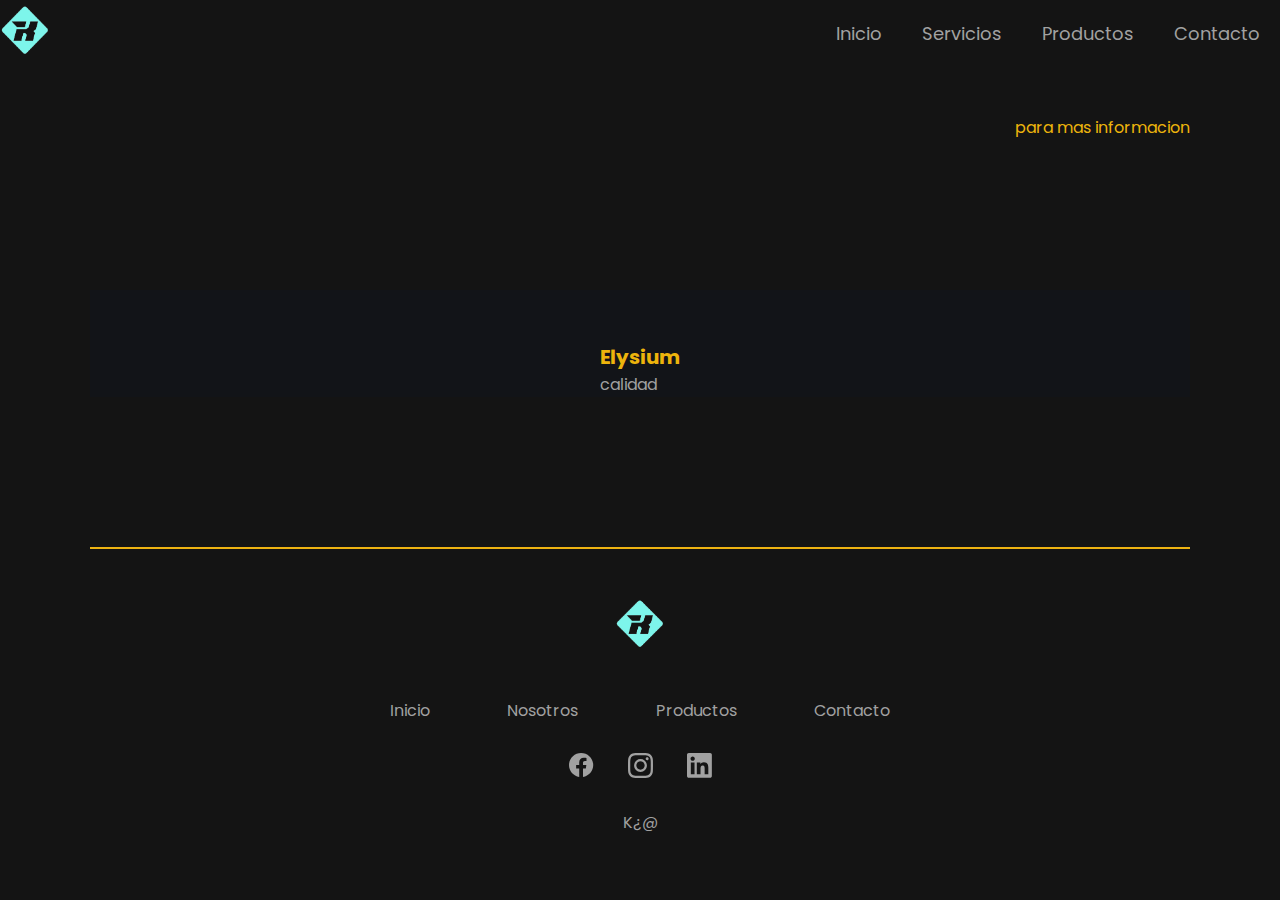
==== index.html @ 89a86ca4 "1 cambio" ====
<!DOCTYPE html>
<html lang="en">
<head>
    <meta charset="UTF-8">
    <meta name="viewport" content="width=device-width, initial-scale=1.0">
    <title>Kaizen</title>
</head>

<link rel="stylesheet" href="https://cdn.jsdelivr.net/npm/swiper/swiper-bundle.min.css" />

<link rel="stylesheet" href="style.css">
</head>

<body>
    <header>
        <div class="menu">
                <a href="#" class="logo"><img src="imagenes/solo_logo.png" alt=""></a>
                <input type="checkbox" id="menu"/>
                <label for="menu">
                    <img src="imagenes/menu.png" class="menu-icono" alts="">
                </label>
                <nav class="navbar">
                <ul>
                    <li><a href="#">Inicio</a></li>
                    <li><a href="#">Servicios</a></li>
                    <li><a href="#">Productos</a></li>
                    <li><a href="#">Contacto</a></li>
                </ul>
                </nav>
        </div>
        <div class="header-content container">

            <div class="swiper myswiper-1">
                <div class="swiper-wrapper">
                    <div class="swiper-slide">
                        <img class="slider" src="" alt="">
                    </div>
                    <div class="swiper-slide">
                        <img class="slider" src="" alt="">
                    </div>
                    <div class="swiper-slide">
                        <img class="slider" src="" alt="">
                    </div>
                </div>
                <div class="swiper-button-next"></div>
                <div class="swiper-button-prev"></div>
                <div class="swiper-pagination"></div>
            </div>
            <a href="" class="enlace">para mas informacion</a>
        </div>
    </header>

    <section class="bee">

        <div class="swiper myswiper-2 container">

            <div class="swiper-wrapper">

                <div class="swiper-slide">
                    <div class="product">
                        <img src="" alt="">
                        <div class="product-txt">
                            <h4>Elysium</h4>
                            <p>calidad</p>
                        </div>
                    </div>
                </div>

            </div>

        </div>

    </section>

    <footer class="footer container">
        <hr>
        <div class="footer-txt">
            <img src="imagenes/solo_logo.png" alt="">
            <div class="links">
                <ul>
                    <li><a href="">Inicio</a></li>
                    <li><a href="">Nosotros</a></li>
                    <li><a href="">Productos</a></li>
                    <li><a href="">Contacto</a></li>
                </ul>
                <div class="socials">
                    <img src="imagenes/s1.svg" alt="">
                    <img src="imagenes/s2.svg" alt="">
                    <img src="imagenes/s3.svg" alt="">
                </div>
                <p>K¿@</p>
            </div>
        </div>
    </footer>



<script src="https://cdn.jsdelivr.net/npm/swiper/swiper-bundle.min.js"></script> <script src="script.js"></script>
    
</body>
</html>
---- style.css ----
@import url("https://fonts.googleapis.com/css2?family=Poppins:wght@400;500;600;700&display=swap");

*{
    margin: 0;
    padding: 0;
    box-sizing: border-box;
    text-decoration: none;
    list-style: none;

}
body{
    background-color: #141414;
    font-family: 'Poppins', sans-serif;

}
.container{
    max-width: 1100px;
    margin: 0 auto;
}

.bee{
    padding: 150px 0px;
}

.swiper-slide{
    font-size: 18px;
    background-color: #121418;
    display: flex;
    justify-content: center;
    align-items: center;
}
.swiper-button-prev::after{
    font-size: 25px;
}
.swiper-button-next::after{
    font-size: 25px;
}
.swiper-button-next{
    color: #edb40c;

}
.swiper-button-prev{
    color: #edb40c;

}
.swiper-pagination-bullet{
    background-color: #747474;
    opacity: 1;
}
.swiper-pagination-bullet-active{
    background-color: #edb312;

}
.menu{
    position: absolute;
    top: 0;
    left: 0;
    right: 0;
    display: flex;
    align-items: center;
    justify-content: space-between;
    z-index: 1000;

}
.menu .logo img{
    width: 50px;

}
.menu .navbar ul li{
    position: relative;
    float: left;

}
.menu .navbar ul li a{
    font-size: 18px;
    padding: 20px;
    color: #a1a1a1;
    display: block;
}
.menu .navbar ul li a:hover{
    color: #ffffff;


}
#menu{
    display: none;
}
.menu-icono{
    width: 25px;
}
.menu label{
    cursor: pointer;
    display: none;
}
.header-content{
    text-align: right;
    margin-top: 100px;
}
.slider{
    width: 1100px;
}
.enlace{
    display: inline-block;
    color: #edb40c;
    margin-top: 15px;
}
.product img{
    height: 250px;
}
.product-txt{
    margin-top: 25px;
}
.product-txt h4{
    color: #edb40c;
    font-size: 20px;
    margin: 0;
}
.product-txt p{
    color: #a1a1a1;
    font-size: 16px;
    margin: 0;

}
.nosotros{
    padding: 80px 0px;
    background-image: linear-gradient(rgba(20,20,20,1), rgba(20,20,20,0.9));
    background-position: center bottom;
    background-repeat: no-repeat;
    background-size: cover;
}
.nosotros-txt h2{
    color: #edb40c;
    font-size: 80px;
    font-weight: 800;
    text-transform: uppercase;
    line-height: 100px;

}
.nosotros-txt p{
    color: #ffffff;
    font-size: 80px;
    font-weight: 800;
    text-transform: uppercase;
    line-height: 100px;
    
}
.info{
    text-align: right;
}
hr{
    border: 1px solid #edb312;

}
.footer-txt{
    padding-top: 50px;
    display: flex;
    flex-direction: column;
    align-items: center;
}
.footer-txt img{
    width: 50px;

}
.links{
    padding: 50px 0px;
    text-align: center;
}
.links ul{
    display: flex;
    justify-content: space-between;
    width: 500px;
}
.links p{
    color: #a1a1a1;
    margin-top: 25px;
}
.links ul li a{
    color: #a1a1a1;
}
.socials{
    margin-top: 30px;
}
.socials img{
    width: 25px;
    margin: 0 15px;
}
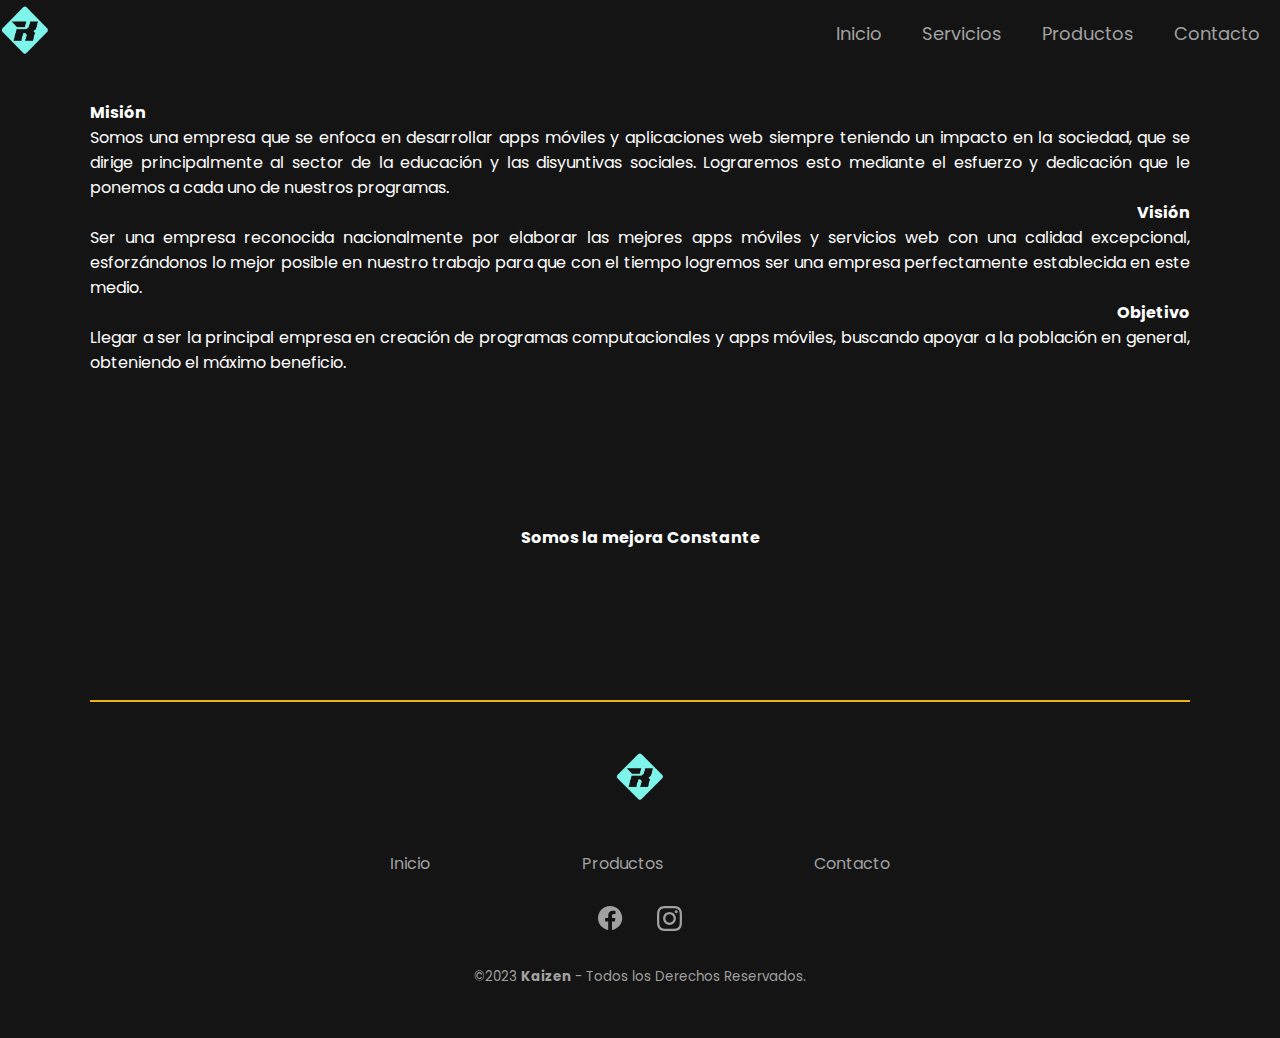
==== commit 0e42a98d: "2 cambio" ====
--- a/index.html
+++ b/index.html
@@ -8,65 +8,67 @@
 
 <link rel="stylesheet" href="https://cdn.jsdelivr.net/npm/swiper/swiper-bundle.min.css" />
 
-<link rel="stylesheet" href="style.css">
+<link rel="stylesheet" href="styleindex.css">
+<link rel="stylesheet" href="styleheaderfooter.css">
 </head>
 
 <body>
     <header>
         <div class="menu">
-                <a href="#" class="logo"><img src="imagenes/solo_logo.png" alt=""></a>
+                <a href="index.html" class="logo"><img src="imagenes/solo_logo.png" alt="kaizen"></a>
                 <input type="checkbox" id="menu"/>
                 <label for="menu">
                     <img src="imagenes/menu.png" class="menu-icono" alts="">
                 </label>
                 <nav class="navbar">
                 <ul>
-                    <li><a href="#">Inicio</a></li>
+                    <li><a href="index.html">Inicio</a></li>
                     <li><a href="#">Servicios</a></li>
-                    <li><a href="#">Productos</a></li>
-                    <li><a href="#">Contacto</a></li>
+                    <li><a href="productos.html">Productos</a></li>
+                    <li><a href="contacto.html">Contacto</a></li>
                 </ul>
                 </nav>
         </div>
+    </header>
         <div class="header-content container">
 
             <div class="swiper myswiper-1">
-                <div class="swiper-wrapper">
-                    <div class="swiper-slide">
-                        <img class="slider" src="" alt="">
+              
+                  
+                    <div class="mision_vision">
+                        <h4 style="text-align: left;">Misión</h4>
+                        <section class="mision">
+                        <p>Somos una empresa que se enfoca en desarrollar apps móviles y aplicaciones web siempre teniendo un impacto en la sociedad, que se dirige principalmente al sector de la educación y las disyuntivas sociales.  Lograremos esto mediante el esfuerzo y dedicación que le ponemos a cada uno de nuestros programas. 
+                        </p>
+                        <img src="">
+                    </section>
+                    <section class="Vision">
+                        <h4>Visión</h4>
+                        <p>Ser una empresa reconocida nacionalmente por elaborar las mejores apps móviles y servicios web con una calidad excepcional, esforzándonos lo mejor posible en nuestro trabajo para que con el tiempo logremos ser una empresa perfectamente establecida en este medio.
+                        </p>
+                    </section>
+                    <section class="Objetivo">
+                        <h4>Objetivo </h4>
+                        <p>
+                            Llegar a ser la principal empresa en creación de programas computacionales y apps móviles, buscando apoyar a la población en general, obteniendo el máximo beneficio.
+                        </p>
+                    </section>
                     </div>
-                    <div class="swiper-slide">
-                        <img class="slider" src="" alt="">
-                    </div>
-                    <div class="swiper-slide">
-                        <img class="slider" src="" alt="">
-                    </div>
-                </div>
-                <div class="swiper-button-next"></div>
-                <div class="swiper-button-prev"></div>
-                <div class="swiper-pagination"></div>
-            </div>
-            <a href="" class="enlace">para mas informacion</a>
+              
         </div>
-    </header>
+        </div>
+   
 
     <section class="bee">
 
         <div class="swiper myswiper-2 container">
 
-            <div class="swiper-wrapper">
+       
 
-                <div class="swiper-slide">
-                    <div class="product">
-                        <img src="" alt="">
-                        <div class="product-txt">
-                            <h4>Elysium</h4>
-                            <p>calidad</p>
-                        </div>
-                    </div>
-                </div>
-
-            </div>
+                  
+                            <h4 style="text-align: center;">Somos la mejora Constante</h4>
+                           
+                       
 
         </div>
 
@@ -79,16 +81,14 @@
             <div class="links">
                 <ul>
                     <li><a href="">Inicio</a></li>
-                    <li><a href="">Nosotros</a></li>
                     <li><a href="">Productos</a></li>
-                    <li><a href="">Contacto</a></li>
+                    <li><a href="contacto.html">Contacto</a></li>
                 </ul>
                 <div class="socials">
-                    <img src="imagenes/s1.svg" alt="">
+                    <a href="https://www.facebook.com/profile.php?id=100092619345456&mibextid=ZbWKwL"><img src="imagenes/s1.svg" alt="" ></a>
                     <img src="imagenes/s2.svg" alt="">
-                    <img src="imagenes/s3.svg" alt="">
                 </div>
-                <p>K¿@</p>
+                <p> <small>&copy;2023 <b>Kaizen</b> - Todos los Derechos Reservados.</small></p>
             </div>
         </div>
     </footer>
--- a/styleindex.css
+++ b/styleindex.css
@@ -0,0 +1,114 @@
+@import url("https://fonts.googleapis.com/css2?family=Poppins:wght@400;500;600;700&display=swap");
+
+*{
+    margin: 0;
+    padding: 0;
+    box-sizing: border-box;
+    text-decoration: none;
+    list-style: none;
+
+}
+body{
+    background-color: #141414;
+    font-family: 'Poppins', sans-serif;
+
+}
+.container{
+    max-width: 1100px;
+    margin: 0 auto;
+    color: #ffffff;
+
+}
+
+.mision_vision p {
+    text-align: justify;
+}
+.mision_vision .mision{
+    display: inline-flex;
+}
+
+.bee{
+    padding: 150px 0px;
+}
+
+.swiper-slide{
+    font-size: 18px;
+    background-color: #121418;
+    display: flex;
+    justify-content: center;
+    align-items: center;
+}
+.swiper-button-prev::after{
+    font-size: 25px;
+}
+.swiper-button-next::after{
+    font-size: 25px;
+}
+.swiper-button-next{
+    color: #edb40c;
+
+}
+.swiper-button-prev{
+    color: #edb40c;
+
+}
+.swiper-pagination-bullet{
+    background-color: #747474;
+    opacity: 1;
+}
+.swiper-pagination-bullet-active{
+    background-color: #edb312;
+
+}
+.slider{
+    width: 1100px;
+}
+.enlace{
+    display: inline-block;
+    color: #edb40c;
+    margin-top: 15px;
+}
+.product img{
+    height: 250px;
+}
+.product-txt{
+    margin-top: 25px;
+}
+.product-txt h4{
+    color: #edb40c;
+    font-size: 20px;
+    margin: 0;
+}
+.product-txt p{
+    color: #a1a1a1;
+    font-size: 16px;
+    margin: 0;
+
+}
+.nosotros{
+    padding: 80px 0px;
+    background-image: linear-gradient(rgba(20,20,20,1), rgba(20,20,20,0.9));
+    background-position: center bottom;
+    background-repeat: no-repeat;
+    background-size: cover;
+}
+.nosotros-txt h2{
+    color: #edb40c;
+    font-size: 80px;
+    font-weight: 800;
+    text-transform: uppercase;
+    line-height: 100px;
+
+}
+.nosotros-txt p{
+    color: #ffffff;
+    font-size: 80px;
+    font-weight: 800;
+    text-transform: uppercase;
+    line-height: 100px;
+    
+}
+.info{
+    text-align: right;
+}
+
--- a/styleheaderfooter.css
+++ b/styleheaderfooter.css
@@ -0,0 +1,86 @@
+@import url("https://fonts.googleapis.com/css2?family=Poppins:wght@400;500;600;700&display=swap");
+
+
+.menu{
+    position: absolute;
+    top: 0;
+    left: 0;
+    right: 0;
+    display: flex;
+    align-items: center;
+    justify-content: space-between;
+    z-index: 1000;
+
+}
+.menu .logo img{
+    width: 50px;
+
+}
+.menu .navbar ul li{
+    position: relative;
+    float: left;
+
+}
+
+.menu .navbar ul li a{
+    font-size: 18px;
+    padding: 20px;
+    color: #a1a1a1;
+    display: block;
+}
+.menu .navbar ul li a:hover{
+    color: #ffffff;
+
+
+}
+#menu{
+    display: none;
+}
+.menu-icono{
+    width: 25px;
+}
+.menu label{
+    cursor: pointer;
+    display: none;
+}
+.header-content{
+    text-align: right;
+    margin-top: 100px;
+}
+hr{
+    border: 1px solid #edb312;
+
+}
+.footer-txt{
+    padding-top: 50px;
+    display: flex;
+    flex-direction: column;
+    align-items: center;
+}
+.footer-txt img{
+    width: 50px;
+
+}
+.links{
+    padding: 50px 0px;
+    text-align: center;
+}
+.links ul{
+    display: flex;
+    justify-content: space-between;
+    width: 500px;
+}
+.links p{
+    color: #a1a1a1;
+    margin-top: 25px;
+}
+.links ul li a{
+    color: #a1a1a1;
+}
+.socials{
+    margin-top: 30px;
+}
+.socials img{
+    width: 25px;
+    margin: 0 15px;
+}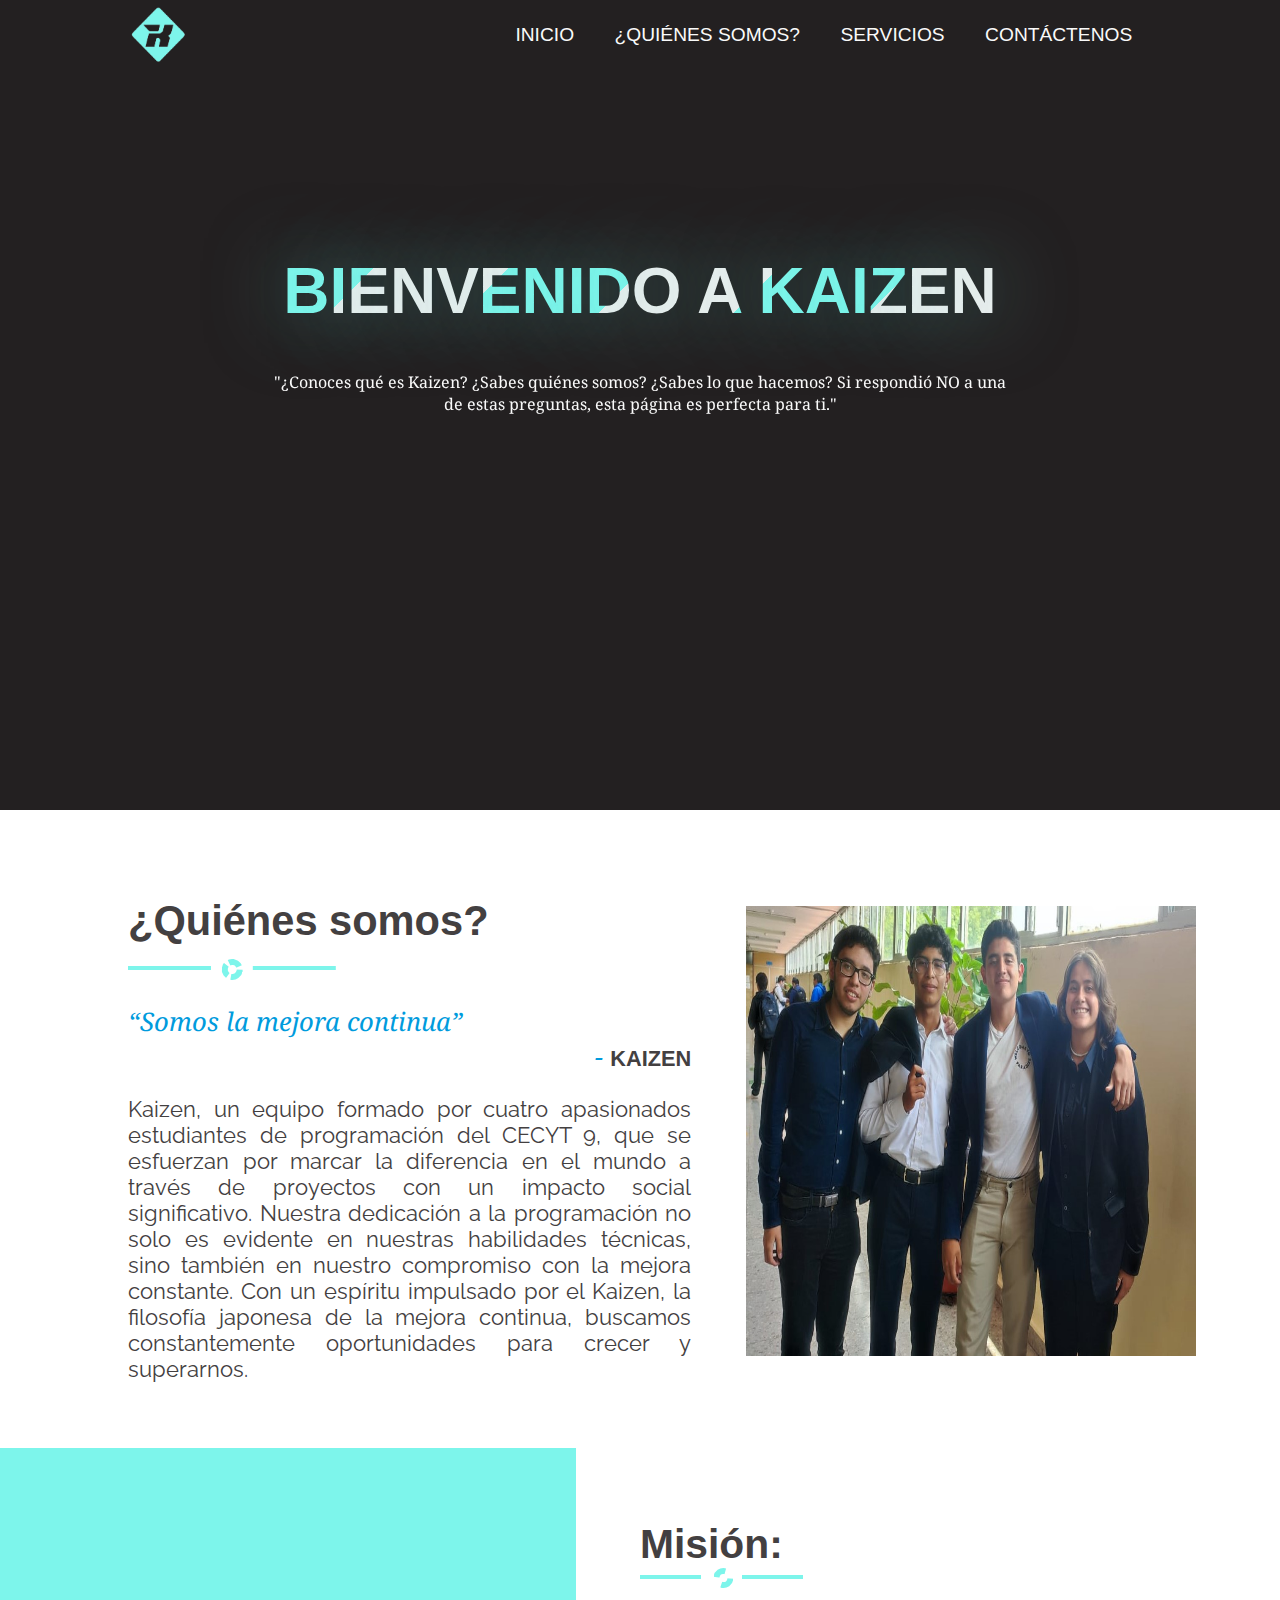
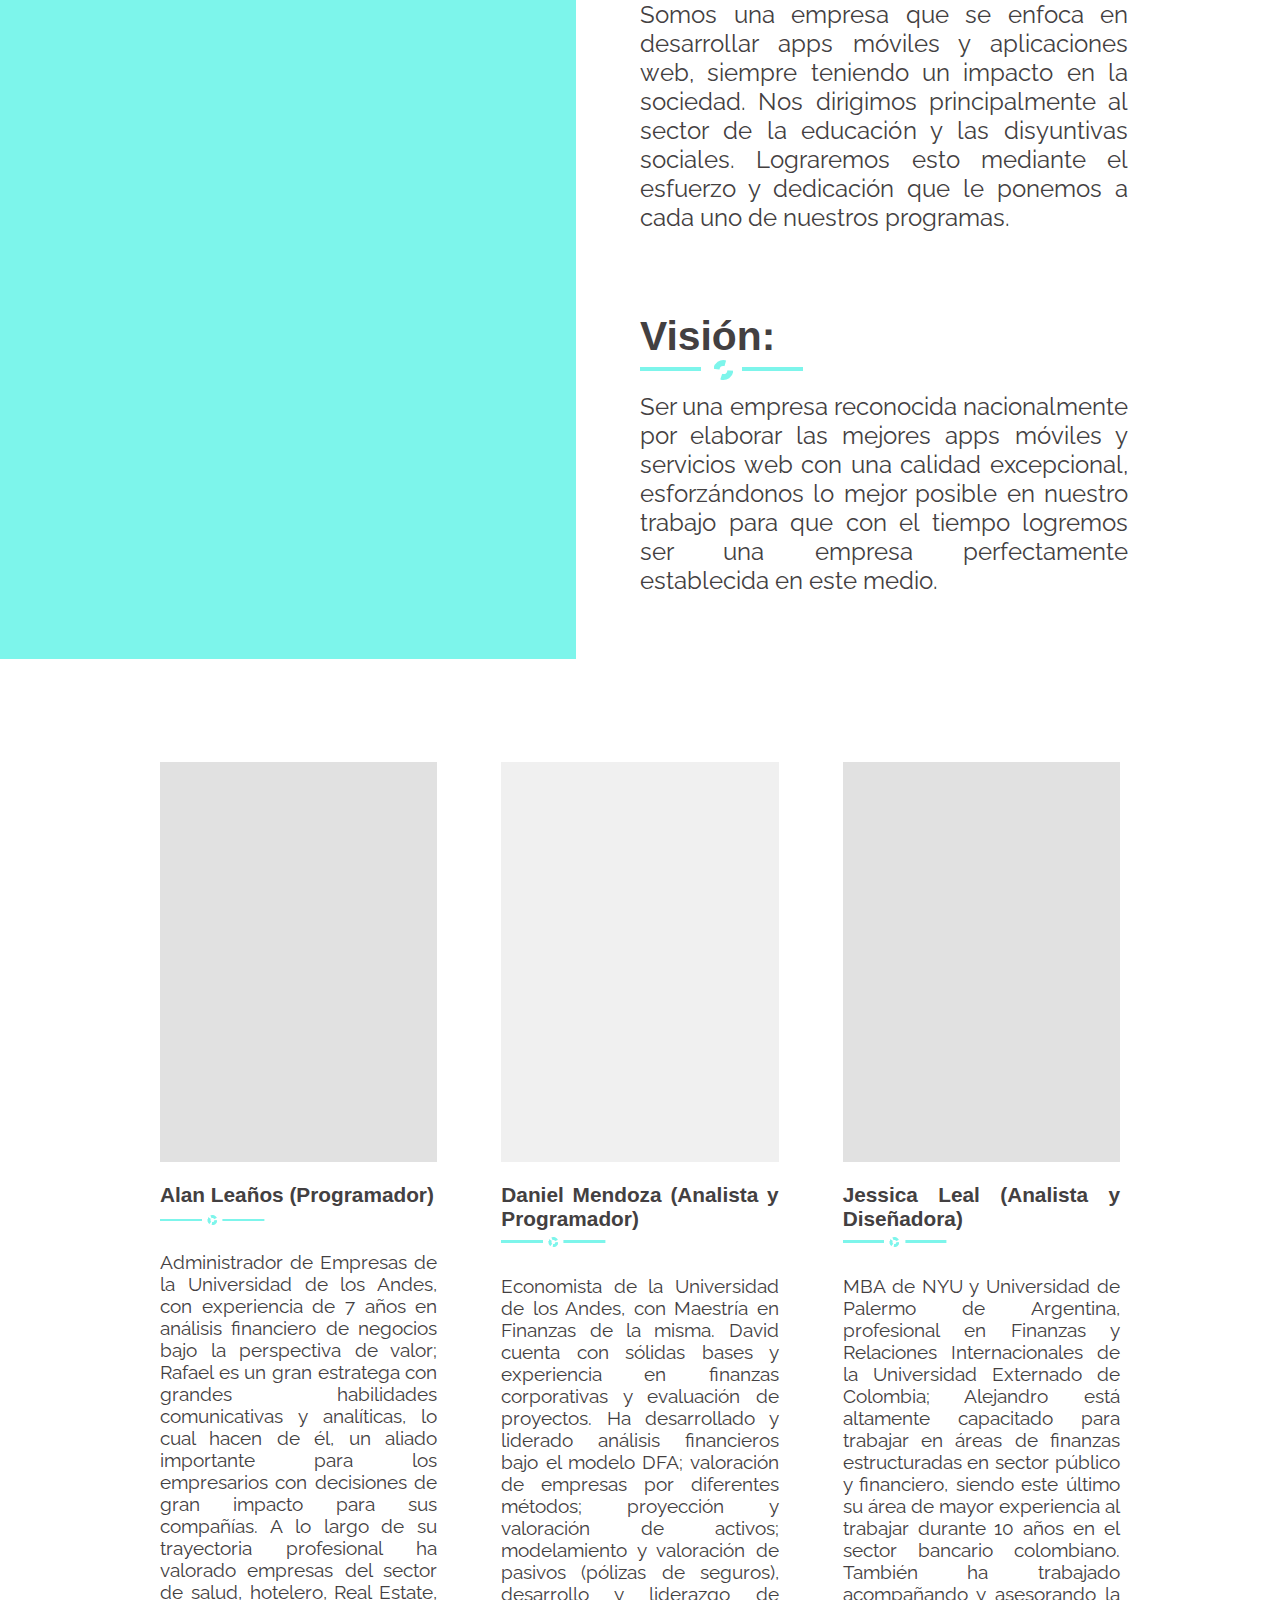
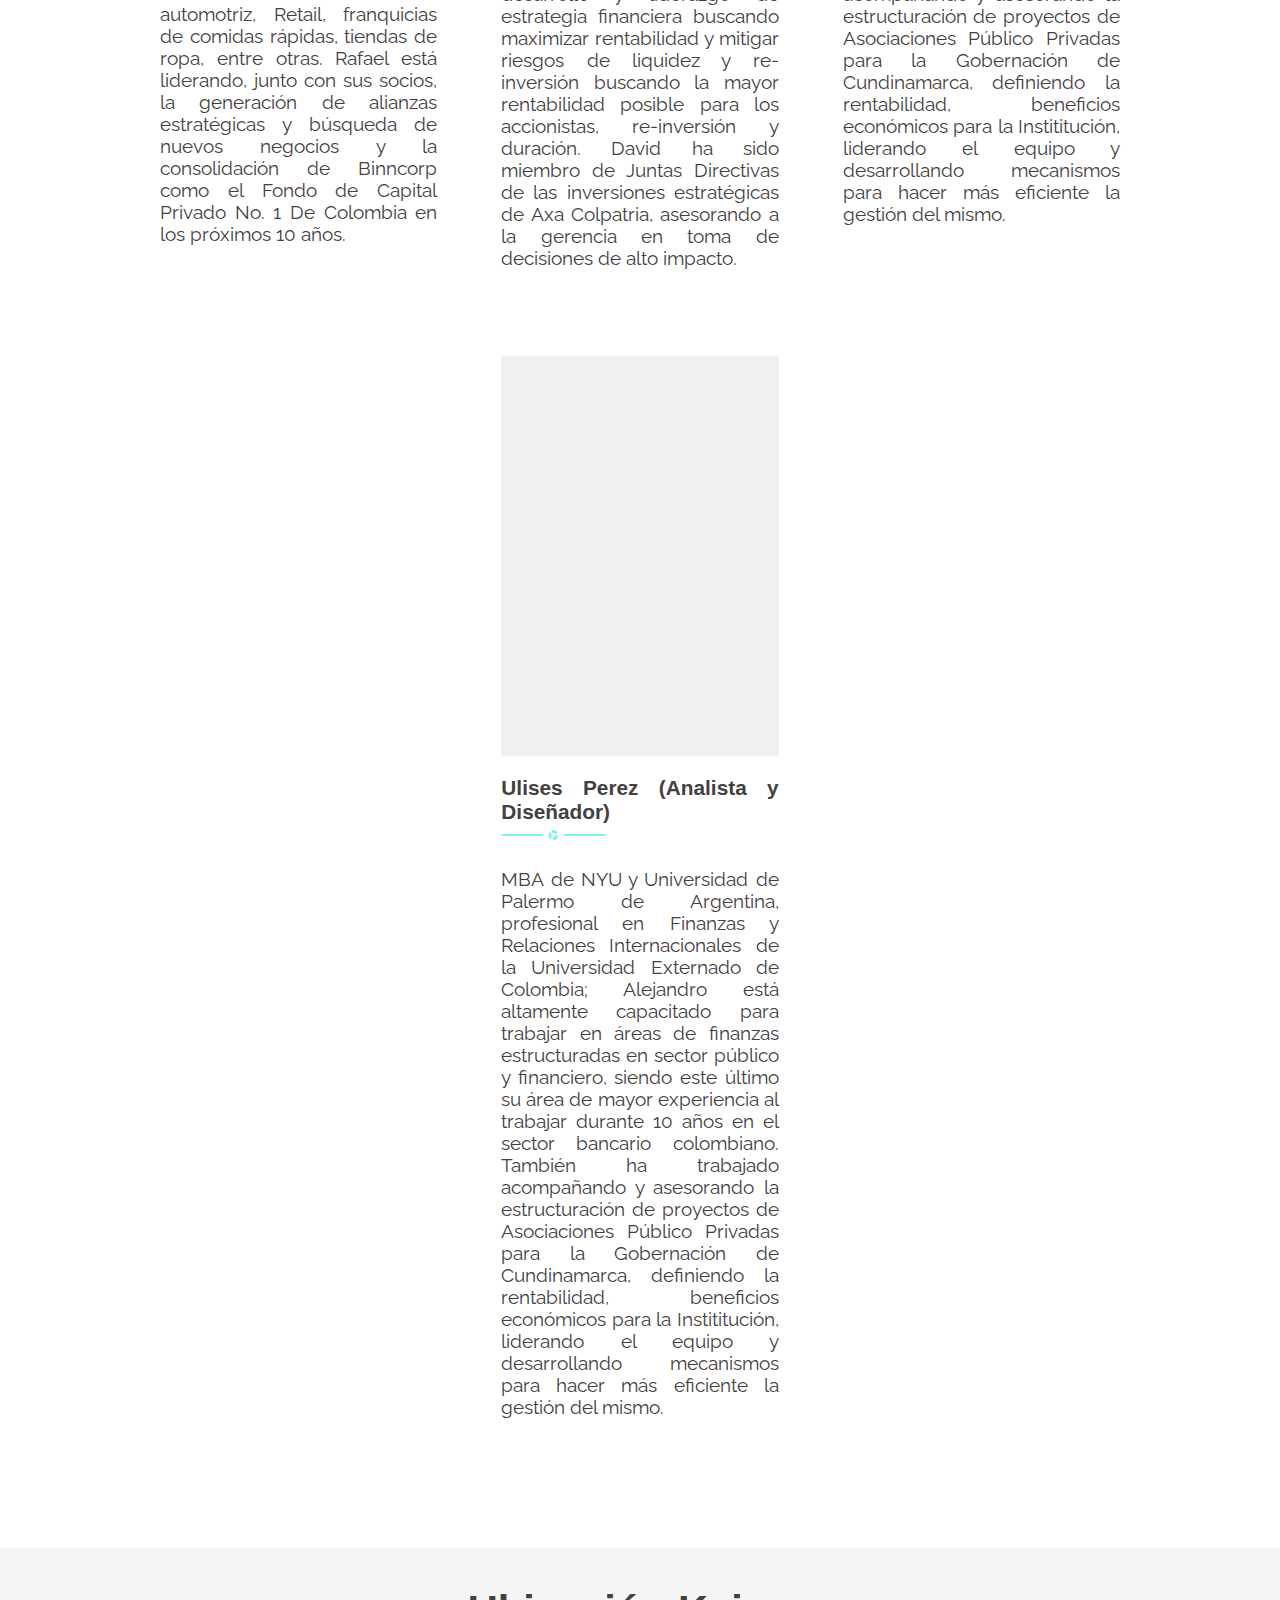
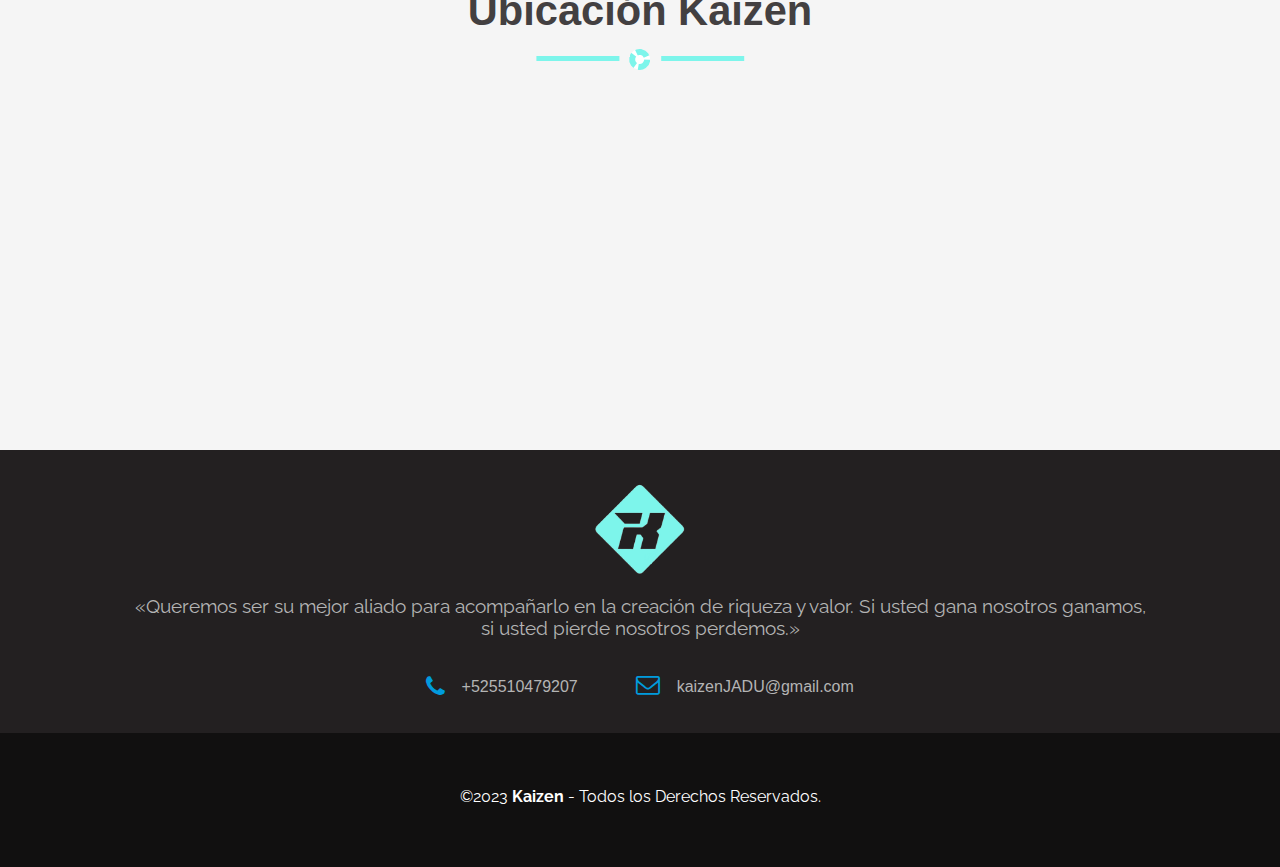
==== commit d3a5fdd6: "3er cambio" ====
--- a/index.html
+++ b/index.html
@@ -1,101 +1,231 @@
 <!DOCTYPE html>
 <html lang="en">
+
 <head>
     <meta charset="UTF-8">
     <meta name="viewport" content="width=device-width, initial-scale=1.0">
     <title>Kaizen</title>
+
+
+    <link rel="stylesheet" href="https://cdn.jsdelivr.net/npm/swiper/swiper-bundle.min.css" />
+    <link href="https://fonts.googleapis.com/css?family=Droid+Serif:400,400i,700,700i" rel="stylesheet">
+    <link href="https://fonts.googleapis.com/css?family=Raleway:300,300i,400,400i,600,600i" rel="stylesheet">
+    <meta name="viewport" content="width=device-width, initial-scale=1">
+    <link href="https://maxcdn.bootstrapcdn.com/font-awesome/4.7.0/css/font-awesome.min.css" rel="stylesheet">
+    <link rel="stylesheet" href="styleheaderfooter.css">
+    <link rel="stylesheet" href="styleindex.css">
 </head>
 
-<link rel="stylesheet" href="https://cdn.jsdelivr.net/npm/swiper/swiper-bundle.min.css" />
-
-<link rel="stylesheet" href="styleindex.css">
-<link rel="stylesheet" href="styleheaderfooter.css">
-</head>
-
 <body>
-    <header>
-        <div class="menu">
-                <a href="index.html" class="logo"><img src="imagenes/solo_logo.png" alt="kaizen"></a>
-                <input type="checkbox" id="menu"/>
-                <label for="menu">
-                    <img src="imagenes/menu.png" class="menu-icono" alts="">
-                </label>
-                <nav class="navbar">
-                <ul>
-                    <li><a href="index.html">Inicio</a></li>
-                    <li><a href="#">Servicios</a></li>
-                    <li><a href="productos.html">Productos</a></li>
-                    <li><a href="contacto.html">Contacto</a></li>
+    <div class="inicio" id="inicio">
+        <header class="encabezado">
+            <nav class="menu navegacion">
+
+                <figure class="logo kaizen">
+                    <img src="imagenes/solo_logo.png" alt="logo kaizen letra blanca">
+                </figure>
+                <section class="grupo enlinea">
+                    <ul class="menu enlace">
+                        <li>
+                            <a href="index.html#inicio" target="_self">
+                                INICIO
+                            </a>
+                        </li>
+                        <li>
+                            <a href="index.html#quienesomos" target="_self">
+                                ¿QUIÉNES SOMOS?
+                            </a>
+                        </li>
+                        <li>
+                            <a href="servicios.html" target="_self">
+                                SERVICIOS
+                            </a>
+                        </li>
+                        <li>
+                            <a href="contacto.html" target="_self">
+                                CONTÁCTENOS
+                            </a>
+                        </li>
+                    </ul>
+                </section>
+            </nav>
+            <section class="banner">
+                <h1 class="titulo">
+                    BIENVENIDO A KAIZEN
+                </h1>
+                <p>
+                    "¿Conoces qué es Kaizen? ¿Sabes quiénes somos? ¿Sabes lo que hacemos? Si respondió NO a una de estas preguntas, esta página es perfecta para ti."
+                </p>
+            </section>
+        </header>
+        <!--===============SECCION QUIENES SOMOS -->
+        <section class="seccion quienes-somos" id="quienesomos">
+
+            <!--* GRUPO QUIENES SOMOS INTRODUCCIÓN -->
+            <article class="grupo introduccion">
+                <div class="grupo enlinea">
+                    <h3 class="titulo">
+                        ¿Quiénes somos?
+                        <i class="decoracion"></i>
+                    </h3>
+                    <blockquote>
+                        “Somos la mejora continua”
+                        <footer>- <cite>KAIZEN</cite></footer>
+                    </blockquote>
+                    <p>Kaizen, un equipo formado por cuatro apasionados estudiantes de programación del CECYT 9, que se
+                        esfuerzan por marcar la diferencia en el mundo a través de proyectos con un impacto social
+                        significativo. Nuestra dedicación a la programación no solo es evidente en nuestras habilidades
+                        técnicas, sino también en nuestro compromiso con la mejora constante. Con un espíritu impulsado
+                        por el Kaizen, la filosofía japonesa de la mejora continua, buscamos constantemente
+                        oportunidades para crecer y superarnos.</p>
+                </div>
+                <div class="grupo enlinea imagen">
+                    <img src="imagenes/equipo_kaizen.jpeg" alt="" class="logo kaizen">
+                </div>
+            </article><!--FIN GRUPO QUIENES SOMOS INTRODUCCION-->
+
+            <!--* GRUPO QUIENES SOMOS MISION Y VISION -->
+            <article class="grupo mision-vision ">
+                <div class="sub grupo enlinea imagen">
+                    <figure class="ilustracion"></figure>
+                </div>
+                <div class="sub grupo mision">
+                    <h3 class="titulo">
+                        Misión:
+                        <i class="decoracion"></i>
+                    </h3>
+                    <p>Somos una empresa que se enfoca en desarrollar apps móviles y aplicaciones web, siempre teniendo
+                        un impacto en la sociedad. Nos dirigimos principalmente al sector de la educación y las
+                        disyuntivas sociales. Lograremos esto mediante el esfuerzo y dedicación que le ponemos a cada
+                        uno de nuestros programas.
+                    </p>
+                </div>
+                <div class="sub grupo vision">
+                    <h3 class="titulo">
+                        Visión:
+                        <i class="decoracion"></i>
+                    </h3>
+                    <p>Ser una empresa reconocida nacionalmente por elaborar las mejores apps móviles y servicios web
+                        con una calidad excepcional, esforzándonos lo mejor posible en nuestro trabajo para que con el
+                        tiempo logremos ser una empresa perfectamente establecida en este medio.
+                    </p>
+                </div>
+            </article><!--FIN GRUPO QUIENES SOMOS MISION Y VISIÓN-->
+
+            <!--* GRUPO QUIENES SOMOS FUNDADORES -->
+            <article class="grupo fundadores ">
+                <div class="grupo">
+                    <figure class="fotografia"></figure>
+                    <h3 class="titulo">
+                        Alan Leaños (Programador)
+                        <i class="decoracion"></i>
+                    </h3>
+                    <p>Administrador de Empresas de la Universidad de los Andes, con experiencia de 7 años en
+                        análisis financiero de negocios bajo la perspectiva de valor; Rafael es un gran estratega
+                        con grandes habilidades comunicativas y analíticas, lo cual hacen de él, un aliado
+                        importante para los empresarios con decisiones de gran impacto para sus compañías. A lo
+                        largo de su trayectoria profesional ha valorado empresas del sector de salud, hotelero, Real
+                        Estate, automotriz, Retail, franquicias de comidas rápidas, tiendas de ropa, entre otras.
+                        Rafael está liderando, junto con sus socios, la generación de alianzas estratégicas y
+                        búsqueda de nuevos negocios y la consolidación de Binncorp como el Fondo de Capital Privado
+                        No. 1 De Colombia en los próximos 10 años. </p>
+                </div>
+                <div class="grupo">
+                    <figure class="fotografia"></figure>
+                    <h3 class="titulo">
+                        Daniel Mendoza (Analista y Programador)
+                        <i class="decoracion"></i>
+                    </h3>
+                    <p>Economista de la Universidad de los Andes, con Maestría en Finanzas de la misma. David cuenta
+                        con sólidas bases y experiencia en finanzas corporativas y evaluación de proyectos. Ha
+                        desarrollado y liderado análisis financieros bajo el modelo DFA; valoración de empresas por
+                        diferentes métodos; proyección y valoración de activos; modelamiento y valoración de pasivos
+                        (pólizas de seguros), desarrollo y liderazgo de estrategia financiera buscando maximizar
+                        rentabilidad y mitigar riesgos de liquidez y re-inversión buscando la mayor rentabilidad
+                        posible para los accionistas, re-inversión y duración. David ha sido miembro de Juntas
+                        Directivas de las inversiones estratégicas de Axa Colpatria, asesorando a la gerencia en
+                        toma de decisiones de alto impacto. </p>
+                </div>
+                <div class="grupo">
+                    <figure class="fotografia"></figure>
+                    <h3 class="titulo">
+                        Jessica Leal (Analista y Diseñadora)
+                        <i class="decoracion"></i>
+                    </h3>
+                    <p>MBA de NYU y Universidad de Palermo de Argentina, profesional en Finanzas y Relaciones
+                        Internacionales de la Universidad Externado de Colombia; Alejandro está altamente capacitado
+                        para trabajar en áreas de finanzas estructuradas en sector público y financiero, siendo este
+                        último su área de mayor experiencia al trabajar durante 10 años en el sector bancario
+                        colombiano. También ha trabajado acompañando y asesorando la estructuración de proyectos de
+                        Asociaciones Público Privadas para la Gobernación de Cundinamarca, definiendo la
+                        rentabilidad, beneficios económicos para la Instititución, liderando el equipo y
+                        desarrollando mecanismos para hacer más eficiente la gestión del mismo. </p>
+                </div>
+                <div class="grupo">
+                    <figure class="fotografia"></figure>
+                    <h3 class="titulo">
+                        Ulises Perez (Analista y Diseñador)
+                        <i class="decoracion"></i>
+                    </h3>
+                    <p>MBA de NYU y Universidad de Palermo de Argentina, profesional en Finanzas y Relaciones
+                        Internacionales de la Universidad Externado de Colombia; Alejandro está altamente capacitado
+                        para trabajar en áreas de finanzas estructuradas en sector público y financiero, siendo este
+                        último su área de mayor experiencia al trabajar durante 10 años en el sector bancario
+                        colombiano. También ha trabajado acompañando y asesorando la estructuración de proyectos de
+                        Asociaciones Público Privadas para la Gobernación de Cundinamarca, definiendo la
+                        rentabilidad, beneficios económicos para la Instititución, liderando el equipo y
+                        desarrollando mecanismos para hacer más eficiente la gestión del mismo. </p>
+                </div>
+            </article><!--FIN GRUPO QUIENES SOMOS FUNDADORES-->
+
+        </section><!--FIN SECCION QUIENES SOMOS-->
+
+        <!--===============SECCION LOCALIZACION -->
+        <section class="seccion localizacion">
+
+            <!--* GRUPO LOCALIZACION INTRODUCCIÓN -->
+            <article class="grupo introduccion">
+                <h3 class="titulo centrado">
+                    Ubicación Kaizen
+                    <i class="decoracion"></i>
+                </h3>
+            </article><!--FIN GRUPO LOCALIZACION INTRODUCCION-->
+
+            <!--* GRUPO LOCALIZACION -->
+            <article class="grupo mapa">
+                <iframe
+                    src="https://www.google.com/maps/embed?pb=!1m18!1m12!1m3!1d0.007893348134595984!2d-99.17523342671836!3d19.454060460451533!2m3!1f0!2f0!3f0!3m2!1i1024!2i768!4f13.1!3m3!1m2!1s0x0%3A0x0!2sCECYT%209!5e0!3m2!1sen!2smx!4v1501726202878"
+                    frameborder="0" style="border:0" allowfullscreen></iframe>
+
+            </article><!--FIN GRUPO LOCALIZACION-->
+
+        </section><!--FIN SECCION LOCALIZACION-->
+
+
+        <footer class="pie-de-pagina">
+            <section class="grupo">
+                <div class="subgrupo">
+                    <img class="logo binncorp" src="imagenes/solo_logo.png" alt="logo kaizen">
+                </div>
+                <p>«Queremos ser su mejor aliado para acompañarlo en la creación de riqueza y valor. Si usted gana
+                    nosotros ganamos, si usted pierde nosotros perdemos.»</p>
+                <ul class="menu">
+                    <li>
+                        <i class="fa fa-phone" aria-hidden="true"></i>
+                        +525510479207
+                    </li>
+                    <li>
+                        <i class="fa fa-envelope-o" aria-hidden="true"></i>
+                        kaizenJADU@gmail.com
+                    </li>
                 </ul>
-                </nav>
-        </div>
-    </header>
-        <div class="header-content container">
-
-            <div class="swiper myswiper-1">
-              
-                  
-                    <div class="mision_vision">
-                        <h4 style="text-align: left;">Misión</h4>
-                        <section class="mision">
-                        <p>Somos una empresa que se enfoca en desarrollar apps móviles y aplicaciones web siempre teniendo un impacto en la sociedad, que se dirige principalmente al sector de la educación y las disyuntivas sociales.  Lograremos esto mediante el esfuerzo y dedicación que le ponemos a cada uno de nuestros programas. 
-                        </p>
-                        <img src="">
-                    </section>
-                    <section class="Vision">
-                        <h4>Visión</h4>
-                        <p>Ser una empresa reconocida nacionalmente por elaborar las mejores apps móviles y servicios web con una calidad excepcional, esforzándonos lo mejor posible en nuestro trabajo para que con el tiempo logremos ser una empresa perfectamente establecida en este medio.
-                        </p>
-                    </section>
-                    <section class="Objetivo">
-                        <h4>Objetivo </h4>
-                        <p>
-                            Llegar a ser la principal empresa en creación de programas computacionales y apps móviles, buscando apoyar a la población en general, obteniendo el máximo beneficio.
-                        </p>
-                    </section>
-                    </div>
-              
-        </div>
-        </div>
-   
-
-    <section class="bee">
-
-        <div class="swiper myswiper-2 container">
-
-       
-
-                  
-                            <h4 style="text-align: center;">Somos la mejora Constante</h4>
-                           
-                       
-
-        </div>
-
-    </section>
-
-    <footer class="footer container">
-        <hr>
-        <div class="footer-txt">
-            <img src="imagenes/solo_logo.png" alt="">
-            <div class="links">
-                <ul>
-                    <li><a href="">Inicio</a></li>
-                    <li><a href="">Productos</a></li>
-                    <li><a href="contacto.html">Contacto</a></li>
-                </ul>
-                <div class="socials">
-                    <a href="https://www.facebook.com/profile.php?id=100092619345456&mibextid=ZbWKwL"><img src="imagenes/s1.svg" alt="" ></a>
-                    <img src="imagenes/s2.svg" alt="">
-                </div>
-                <p> <small>&copy;2023 <b>Kaizen</b> - Todos los Derechos Reservados.</small></p>
-            </div>
-        </div>
-    </footer>
-
-
-
-<script src="https://cdn.jsdelivr.net/npm/swiper/swiper-bundle.min.js"></script> <script src="script.js"></script>
-    
+            </section>
+            <section class="grupo copy">
+                <p style="color: white;"> <small>&copy;2023 <b>Kaizen</b> - Todos los Derechos Reservados.</small></p>
+            </section>
+        </footer>
+
+    </div>
 </body>
+
 </html>--- a/styleheaderfooter.css
+++ b/styleheaderfooter.css
@@ -1,86 +1,309 @@
-@import url("https://fonts.googleapis.com/css2?family=Poppins:wght@400;500;600;700&display=swap");
-
-
-.menu{
+.encabezado,
+.menu a,
+.pie-de-pagina {
+    color: rgb(250, 250, 250)
+}
+
+a {
+    color: rgb(35, 32, 33)
+}
+
+.pie-de-pagina {
+
+    color: rgb(180, 180, 180)
+}
+
+.menu a:hover,
+.menu a:focus {
+    color: rgb(125, 245, 235);
+}
+
+a,
+.pie-de-pagina .fa,
+.seccion.planeacion p i {
+    color: rgb(0, 155, 221)
+}
+
+
+/*---------------------FONDOS*/
+.encabezado,
+.pie-de-pagina,
+.seccion.planeacion {
+    background-color: rgb(35, 32, 33);
+}
+
+.menu.navegacion,
+.encabezado::before {
+    background-color: rgba(35, 32, 33, .5);
+}
+
+.seccion.planeacion::before {
+    background-color: rgba(35, 32, 33, .9);
+}
+
+.pie-de-pagina .copy {
+    background-color: rgba(0, 0, 0, .5);
+}
+
+.especialidad,
+.seccion.localizacion {
+    background-color: rgb(245, 245, 245)
+}
+
+
+
+body,
+a,
+cite {
+    font-family: 'montserrat', verdana, sans-serif;
+}
+
+p {
+    font-family: 'raleway', arial, sans-serif;
+}
+
+.banner p,
+blockquote {
+    font-family: 'Droid Serif', georgia, serif;
+}
+
+
+/*FONDO NEGRO CUBRECTOR*/
+.encabezado::before {
+
+    content: '';
     position: absolute;
+    z-index: 1;
+    width: 100%;
+    height: 100%;
+    left: 0;
     top: 0;
-    left: 0;
-    right: 0;
-    display: flex;
-    align-items: center;
-    justify-content: space-between;
-    z-index: 1000;
-
-}
-.menu .logo img{
-    width: 50px;
-
-}
-.menu .navbar ul li{
+}
+
+/*FONDO IMAGEN CENTRADA*/
+.encabezado *,
+.seccion.planeacion * {
     position: relative;
-    float: left;
-
-}
-
-.menu .navbar ul li a{
-    font-size: 18px;
-    padding: 20px;
-    color: #a1a1a1;
+    z-index: 2;
+}
+
+body {
+    text-align: center;
+}
+
+p {
+    padding: 0.5em 1em;
+}
+
+a {
+    font-weight: 600;
+    display: inline-block;
+}
+
+
+blockquote {
+    text-align: right;
+}
+
+blockquote footer {
     display: block;
-}
-.menu .navbar ul li a:hover{
-    color: #ffffff;
-
-
-}
-#menu{
-    display: none;
-}
-.menu-icono{
-    width: 25px;
-}
-.menu label{
-    cursor: pointer;
-    display: none;
-}
-.header-content{
+    width: 100%;
+}
+
+cite {
+    font-style: normal;
+}
+
+img {
+    display: block;
+    width: 60%;
+    height: auto;
+}
+
+
+
+.fa {
+    font-size: 1.5em;
+    display: inline-block;
+    vertical-align: bottom;
+    padding-right: .5em;
+}
+
+.fa-phone {
+    transform: translateY(0.1em);
+}
+
+
+.grupo.enlinea {
+    display: inline-block;
+    vertical-align: middle;
+    width: 100%;
+    width: calc(100% - 6.5rem);
+}
+
+.grupo .titulo {
+    position: relative;
+}
+/*=ENCABEZADO=*/
+
+.encabezado {
+    text-align: center;
+    position: relative;
+}
+
+.logo {
+    display: inline-block;
+    width: 6rem;
+    vertical-align: middle;
+}
+
+.menu {
+    display: inline-block;
+    vertical-align: middle;
+}
+
+.menu li {
+    display: inline-block;
+}
+
+.menu a {
+    text-decoration: none;
+    display: inline-block;
+    font-weight: normal;
+    font-size: 1.2em;
+}
+
+.menu.navegacion {
+    width: 100%;
+    padding-top: .4em;
+
+}
+
+.menu .menu {
+    width: 100%;
+}
+
+.menu.enlace a {
+    padding: 0 2vmin;
+}
+
+.banner {
+    padding: 5em 8em;
+    padding: 15vmin 10%;
+    text-align: left;
+}
+
+.banner p {
+    display: inline-block;
+    vertical-align: middle;
+    width: 80%;
+    max-width: 50em;
+    padding: 3em 1em;
+    padding: 3vmin;
+}
+
+
+.encabezado .grupo {
     text-align: right;
-    margin-top: 100px;
-}
-hr{
-    border: 1px solid #edb312;
-
-}
-.footer-txt{
-    padding-top: 50px;
-    display: flex;
-    flex-direction: column;
-    align-items: center;
-}
-.footer-txt img{
-    width: 50px;
-
-}
-.links{
-    padding: 50px 0px;
-    text-align: center;
-}
-.links ul{
-    display: flex;
-    justify-content: space-between;
-    width: 500px;
-}
-.links p{
-    color: #a1a1a1;
-    margin-top: 25px;
-}
-.links ul li a{
-    color: #a1a1a1;
-}
-.socials{
-    margin-top: 30px;
-}
-.socials img{
-    width: 25px;
-    margin: 0 15px;
+}
+
+.inicio .banner {
+    text-align: center;
+    padding: 5em 10%;
+    padding: 20vmin 10%;
+}
+
+.inicio .encabezado {
+    height: 100%;
+}
+
+
+.pie-de-pagina .grupo {
+    text-align: center;
+    padding: 2em 5%;
+
+}
+
+.pie-de-pagina blockquote {
+    display: inline-block;
+    padding-left: 1em;
+    vertical-align: middle;
+    width: 70%;
+    width: calc(100% - 6.5em);
+    font-size: 1.2em;
+    font-style: italic;
+}
+
+.pie-de-pagina p {
+    padding: 1em 0 1.5em;
+    font-size: 1.2em;
+    padding-left: 0;
+    text-align: center;
+}
+
+.pie-de-pagina .menu {
+    display: inline-block;
+    width: 90%;
+}
+
+.pie-de-pagina .menu li {
+    padding: .5vmin 3vmin;
+    max-width: 30em;
+}
+
+.pie-de-pagina .copy {
+    padding: 1em;
+}
+
+@media (max-width: 960px) {
+    .menu {
+        font-size: 0.9em;
+    }
+
+    .logo {
+        width: 4rem;
+    }
+
+    .indicador {
+        width: 50%;
+        font-size: 0.8rem;
+    }
+
+    .inicio .banner {
+        padding: 10vmin 1em;
+    }
+
+    .banner .titulo {
+        font-size: 2.5em;
+        font-size: 9vmin;
+    }
+}
+
+@media (max-width: 700px) {
+    .indicador {
+        width: 100%;
+        font-size: 0.8rem;
+    }
+}
+
+@media (min-width: 1200px) {
+
+    .pie-de-pagina .grupo,
+    .encabezado .navegacion {
+        padding-left: 10%;
+        padding-right: 10%;
+    }
+
+    .banner {
+        padding: 18vmin 10%;
+    }
+
+    .seccion {
+        padding: 5vmin 5% 12vmin;
+    }
+
+    .seccion.planeacion {
+        padding: 12vmin 5%;
+        min-height: 95vh;
+    }
 }--- a/styleindex.css
+++ b/styleindex.css
@@ -1,114 +1,404 @@
-@import url("https://fonts.googleapis.com/css2?family=Poppins:wght@400;500;600;700&display=swap");
-
-*{
+*,
+*::before,
+*:after {
+    padding: 0;
     margin: 0;
+    box-sizing: border-box;
+}
+
+/*=============================
+COLORES
+=============================*/
+/*---------------------LETRAS*/
+.cta,
+s{    color: rgb(250, 250, 250)
+}
+
+a {
+    color: rgb(35, 32, 33)
+}
+
+
+body,
+.quienes-somos blockquote cite {
+    color: rgb(67, 64, 65)
+}
+
+
+
+.seccion.planeacion p {
+    color: rgb(180, 180, 180)
+}
+
+
+
+.pie-de-pagina blockquote{
+    color: rgb(125, 245, 235);
+}
+
+a,
+.pie-de-pagina .fa,
+.seccion.planeacion p i,
+.quienes-somos blockquote {
+    color: rgb(0, 155, 221)
+}
+
+
+/*---------------------FONDOS*/
+
+.fondo-verde-principal,
+.titulo::after {
+    background-color: rgb(125, 245, 235);
+}
+
+
+.mision-vision .ilustracion {
+    background-color: rgb(125, 245, 235);
+}
+
+.banner .titulo {
+    font: 700 4em/1 "Oswald", sans-serif;
+    letter-spacing: 0;
+    padding: .25em 0 .325em;
+    display: block;
+    margin: 0 auto;
+    text-shadow: 0 0 80px rgba(125, 245, 235, .5);
+
+
+    background: url(imagenes/animated\ bar.png) repeat-y;
+    -webkit-background-clip: text;
+    background-clip: text;
+
+
+    -webkit-text-fill-color: transparent;
+    -webkit-animation: aitf 80s linear infinite;
+
+
+    -webkit-transform: translate3d(0, 0, 0);
+    -webkit-backface-visibility: hidden;
+
+}
+
+@-webkit-keyframes aitf {
+    0% {
+        background-position: 0% 50%;
+    }
+
+    100% {
+        background-position: 100% 50%;
+    }
+}
+
+/*=============================
+CONTENIDO
+=============================*/
+
+.seccion .grupo.introduccion {
+    text-align: justify;
+}
+
+.seccion {
+    padding: 3em 5% 5em;
+    padding: 3vmin 5% 5vmin;
+    display: inline-block;
+    max-width: 1600px;
+    width: 100%;
+}
+
+.introduccion .titulo {
+    font-weight: 600;
+    font-size: 2.6em;
+    line-height: 1em;
+    padding: 1em 0;
+    position: relative;
+    margin-bottom: 0.5em;
+}
+
+.titulo .decoracion {
+    position: absolute;
+    display: block;
+    width: 2em;
+    height: .1em;
+    background: rgb(125, 245, 235);
+    /* transform: rotateZ(-45deg); */
+    left: 0;
+    bottom: 10%;
+    box-shadow: 3em 0 rgb(125, 245, 235);
+}
+
+.titulo .decoracion::before {
+    content: '';
+    display: block;
+    position: absolute;
+    width: .5em;
+    background: white;
+    height: 0.5em;
+    border: dashed .16em rgb(125, 245, 235);
+    border-radius: 50%;
+    transform: rotateZ(100deg);
+    left: 2.25em;
+    top: -.18em;
+}
+
+.introduccion p {
+    padding: 1em 0;
+    font-size: 1.4em;
+}
+
+.servicios .grupo.contenido {
+    font-size: 0;
+    letter-spacing: 0;
+}
+
+.servicios .grupo.contenido .servicio {
+    font-size: 1rem;
+    letter-spacing: normal;
+    width: 30%;
+    width: calc(100% / 3);
+    display: inline-block;
+    vertical-align: top;
+    text-align: left;
+}
+
+.titulo.centrado {
+    text-align: center;
+}
+
+.titulo.centrado .decoracion {
+    left: calc(50% - 1.5em);
+    transform: translateX(-50%);
+}
+
+.seccion.localizacion {
+    max-width: 100%;
     padding: 0;
-    box-sizing: border-box;
-    text-decoration: none;
-    list-style: none;
-
-}
-body{
-    background-color: #141414;
-    font-family: 'Poppins', sans-serif;
-
-}
-.container{
-    max-width: 1100px;
-    margin: 0 auto;
-    color: #ffffff;
-
-}
-
-.mision_vision p {
+    position: relative;
+}
+
+.grupo.mapa {
+    padding: 0;
+}
+
+
+.inicio .encabezado {
+    height: 90vh;
+}
+
+
+.grupo.mapa iframe {
+    min-width: 30em;
+    height: 40vh;
+    width: 100%;
+    margin-bottom: -0.5em;
+}
+
+.quienes-somos blockquote {
+    text-align: left;
+    font-size: 1.6em;
+    font-style: italic;
+}
+
+.quienes-somos blockquote footer {
+    text-align: right;
+    display: inline-block;
+    width: 100%;
+}
+
+.quienes-somos blockquote cite {
+    font-weight: 600;
+    font-size: 0.85em;
+}
+
+.quienes-somos .introduccion .grupo {
+    width: 55%;
+}
+
+.quienes-somos .introduccion .grupo.imagen {
+    width: 44%;
+    height: 50vmin;
+    margin: 5vmin 0;
+}
+
+.quienes-somos .logo.kaizen {
+    width: 100%;
+    height: 100%;
+    background-position: center center;
+    background-repeat: no-repeat;
+    margin-left: 50px;
+}
+
+.seccion.quienes-somos {
+    max-width: 100%;
+    padding: 3em 0;
+}
+
+.quienes-somos>.grupo {
+    padding: 0 10%;
+}
+
+.grupo.mision-vision {
+    font-size: 1.5em;
+    padding: 8vh 10% 8vh 50%;
+    position: relative;
+}
+
+.grupo.mision-vision .titulo {
+    font-size: 1.7em;
+    font-weight: 600;
+    padding: .5em 0;
+}
+
+.grupo.mision-vision p {
+    padding-left: 0;
+}
+
+.mision-vision .sub.grupo {
     text-align: justify;
-}
-.mision_vision .mision{
-    display: inline-flex;
-}
-
-.bee{
-    padding: 150px 0px;
-}
-
-.swiper-slide{
-    font-size: 18px;
-    background-color: #121418;
-    display: flex;
-    justify-content: center;
-    align-items: center;
-}
-.swiper-button-prev::after{
-    font-size: 25px;
-}
-.swiper-button-next::after{
-    font-size: 25px;
-}
-.swiper-button-next{
-    color: #edb40c;
-
-}
-.swiper-button-prev{
-    color: #edb40c;
-
-}
-.swiper-pagination-bullet{
-    background-color: #747474;
-    opacity: 1;
-}
-.swiper-pagination-bullet-active{
-    background-color: #edb312;
-
-}
-.slider{
-    width: 1100px;
-}
-.enlace{
+    padding: 1em 0;
+}
+
+.mision-vision .imagen,
+.mision-vision .ilustracion {
+    position: absolute;
+    left: 0;
+    top: 2.5%;
+    height: 95%;
+}
+
+.mision-vision .imagen {
+    width: 45%;
+}
+
+.mision-vision .ilustracion {
+    width: 100%;
+}
+
+.mision-vision .titulo .decoracion {
+    width: 1.5em;
+    box-shadow: 2.5em 0 rgb(125, 245, 235);
+}
+
+.mision-vision .titulo .decoracion::before {
+    left: 1.8em;
+}
+
+.fundadores {
+    font-size: 0;
+    letter-spacing: 0;
+}
+
+.quienes-somos .fundadores {
+    padding: 1.5em 10%;
+    padding: 3vmin 10%;
+}
+
+.fundadores .grupo {
+    width: 30%;
+    width: calc(100% / 3);
     display: inline-block;
-    color: #edb40c;
-    margin-top: 15px;
-}
-.product img{
-    height: 250px;
-}
-.product-txt{
-    margin-top: 25px;
-}
-.product-txt h4{
-    color: #edb40c;
-    font-size: 20px;
-    margin: 0;
-}
-.product-txt p{
-    color: #a1a1a1;
-    font-size: 16px;
-    margin: 0;
-
-}
-.nosotros{
-    padding: 80px 0px;
-    background-image: linear-gradient(rgba(20,20,20,1), rgba(20,20,20,0.9));
-    background-position: center bottom;
-    background-repeat: no-repeat;
-    background-size: cover;
-}
-.nosotros-txt h2{
-    color: #edb40c;
-    font-size: 80px;
-    font-weight: 800;
-    text-transform: uppercase;
-    line-height: 100px;
-
-}
-.nosotros-txt p{
-    color: #ffffff;
-    font-size: 80px;
-    font-weight: 800;
-    text-transform: uppercase;
-    line-height: 100px;
-    
-}
-.info{
-    text-align: right;
-}
-
+    vertical-align: top;
+    font-size: 1rem;
+    text-align: justify;
+    padding: 2em;
+}
+
+.fundadores .fotografia {
+    display: block;
+    min-height: 25em;
+    height: 40vmin;
+}
+
+.fundadores :nth-child(even) .fotografia {
+    background-color: rgb(240, 240, 240);
+}
+
+.fundadores :nth-child(odd) .fotografia {
+    background-color: rgb(225, 225, 225);
+}
+
+.fundadores .titulo {
+    padding: 1em 0;
+    font-weight: 600;
+    font-size: 1.3em;
+}
+
+.fundadores p {
+    font-size: 1.2em;
+    padding: 1.2em 0;
+}
+
+
+.pie-de-pagina .grupo {
+    text-align: center;
+    padding: 2em 5%;
+}
+
+.pie-de-pagina blockquote {
+    display: inline-block;
+    padding-left: 1em;
+    vertical-align: middle;
+    width: 70%;
+    width: calc(100% - 6.5em);
+    font-size: 1.2em;
+    font-style: italic;
+}
+
+.pie-de-pagina p {
+    padding: 1em 0 1.5em;
+    font-size: 1.2em;
+    padding-left: 0;
+    text-align: center;
+}
+
+@media (max-width: 960px) {
+    .menu {
+        font-size: 0.9em;
+    }
+
+    .logo {
+        width: 4rem;
+    }
+
+    .indicador {
+        width: 50%;
+        font-size: 0.8rem;
+    }
+
+    .inicio .banner {
+        padding: 10vmin 1em;
+    }
+
+    .banner .titulo {
+        font-size: 2.5em;
+        font-size: 9vmin;
+    }
+}
+
+@media (max-width: 700px) {
+    .indicador {
+        width: 100%;
+        font-size: 0.8rem;
+    }
+}
+
+@media (min-width: 1200px) {
+
+    .pie-de-pagina .grupo,
+    .encabezado .navegacion {
+        padding-left: 10%;
+        padding-right: 10%;
+    }
+
+    .banner {
+        padding: 18vmin 10%;
+    }
+
+    .seccion {
+        padding: 5vmin 5% 12vmin;
+    }
+
+    .seccion.planeacion {
+        padding: 12vmin 5%;
+        min-height: 95vh;
+    }
+}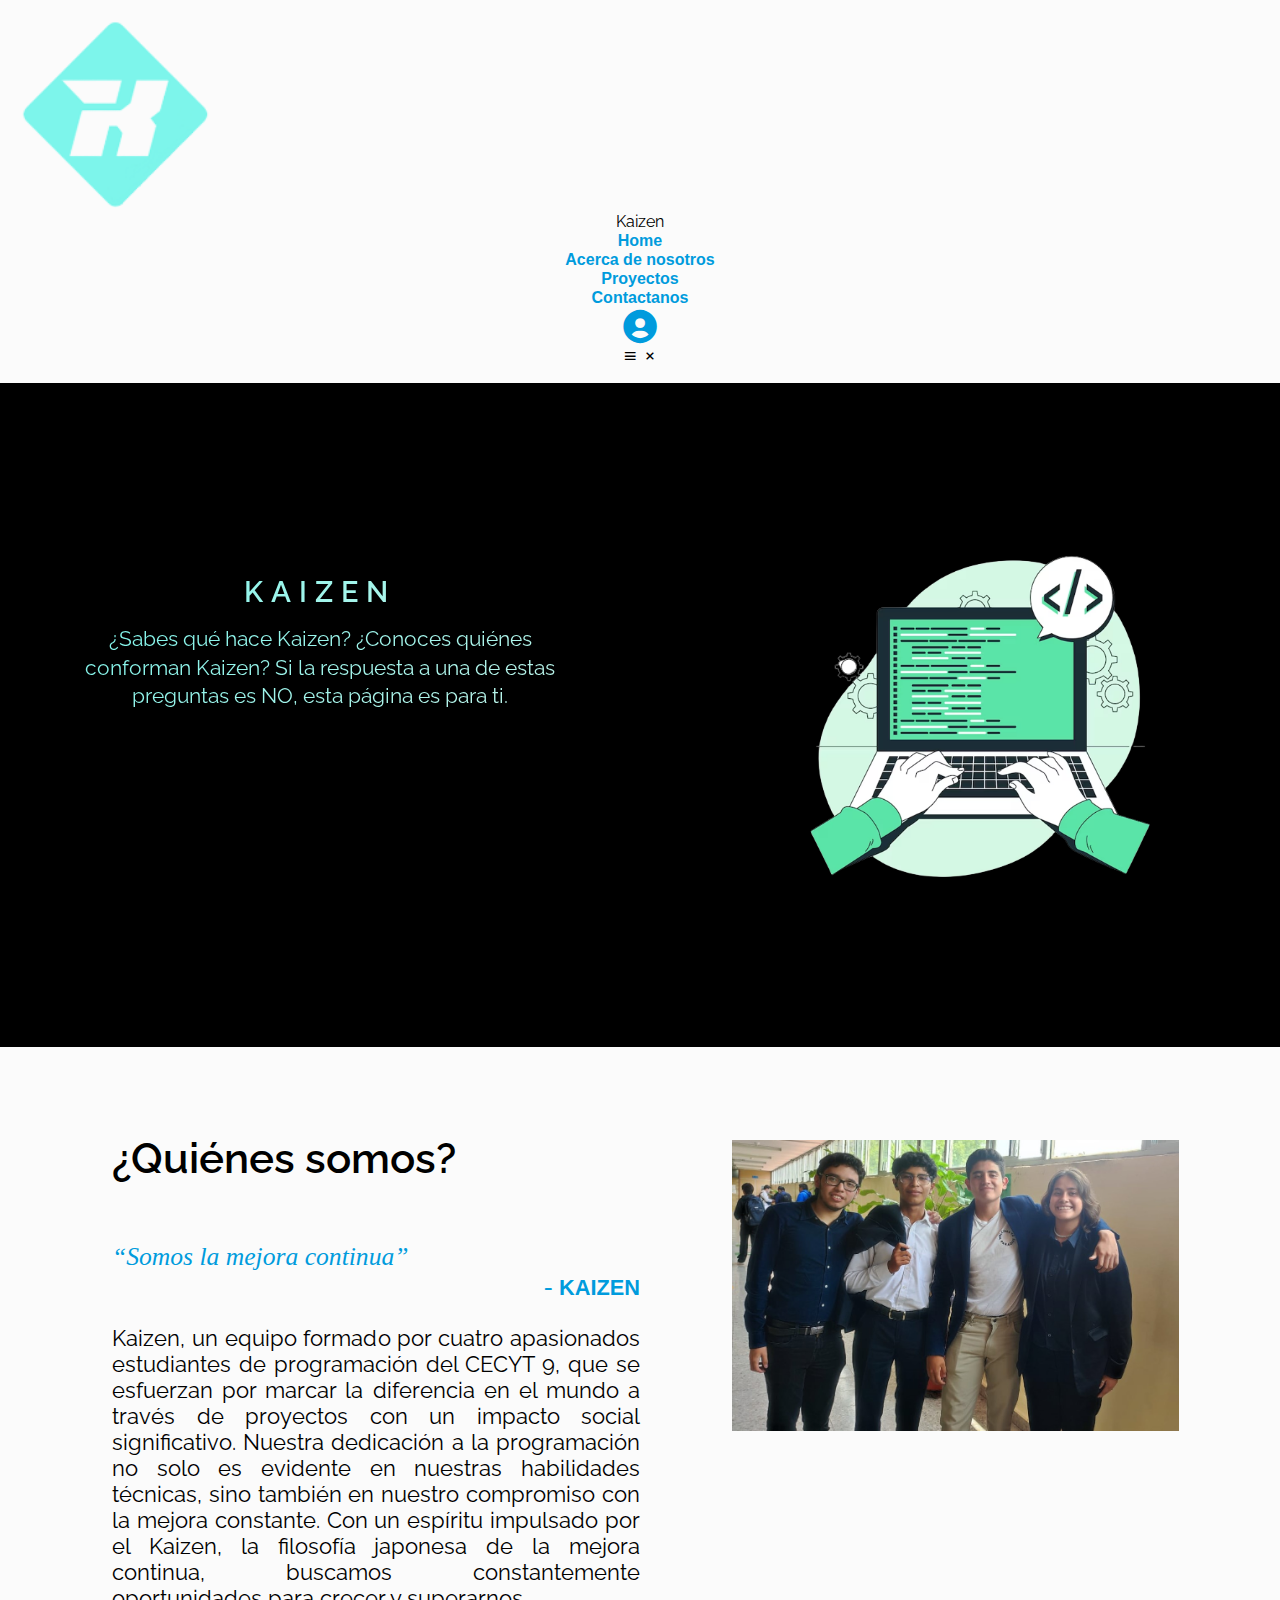
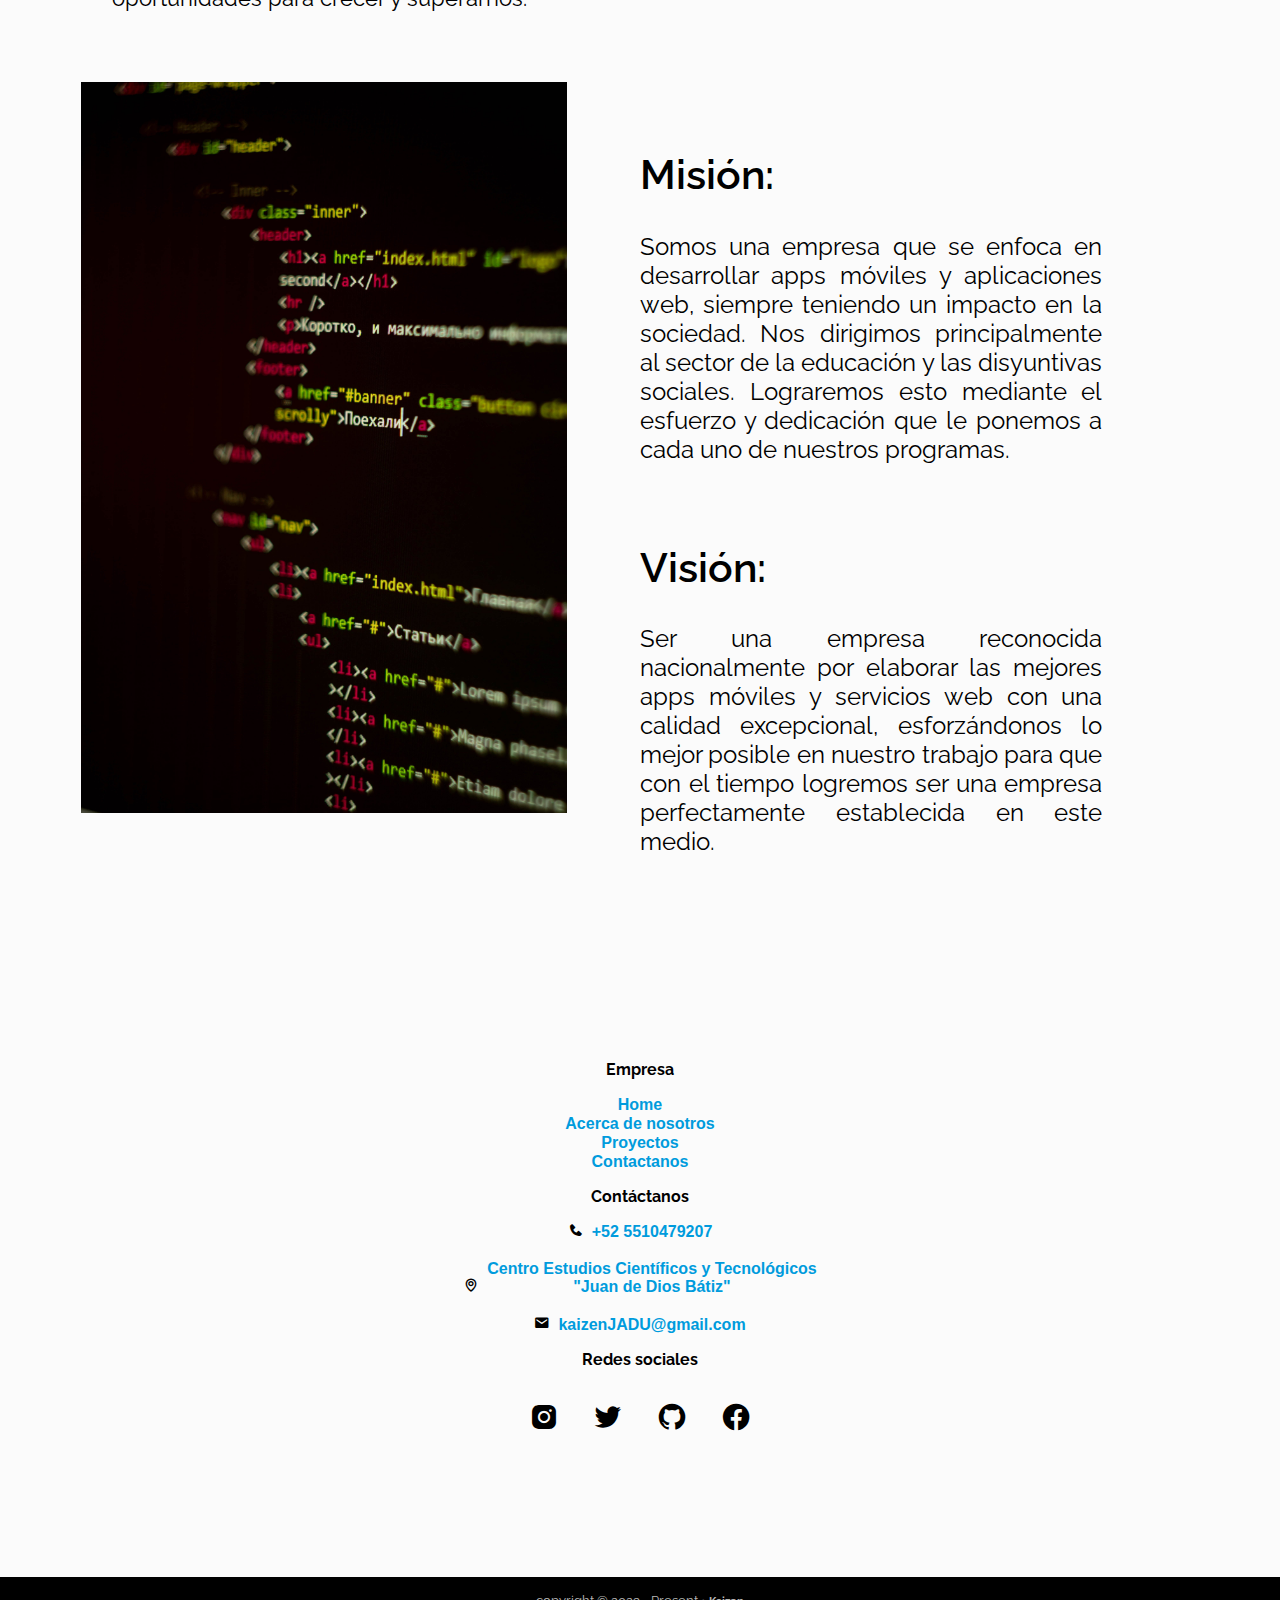
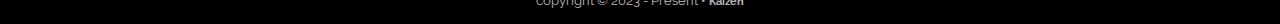
==== commit 95a7c602: "prueba2" ====
--- a/index.html
+++ b/index.html
@@ -5,227 +5,160 @@
     <meta charset="UTF-8">
     <meta name="viewport" content="width=device-width, initial-scale=1.0">
     <title>Kaizen</title>
-
-
-    <link rel="stylesheet" href="https://cdn.jsdelivr.net/npm/swiper/swiper-bundle.min.css" />
-    <link href="https://fonts.googleapis.com/css?family=Droid+Serif:400,400i,700,700i" rel="stylesheet">
-    <link href="https://fonts.googleapis.com/css?family=Raleway:300,300i,400,400i,600,600i" rel="stylesheet">
     <meta name="viewport" content="width=device-width, initial-scale=1">
-    <link href="https://maxcdn.bootstrapcdn.com/font-awesome/4.7.0/css/font-awesome.min.css" rel="stylesheet">
+    <link href='https://unpkg.com/boxicons@2.0.7/css/boxicons.min.css' rel='stylesheet'>
     <link rel="stylesheet" href="styleheaderfooter.css">
     <link rel="stylesheet" href="styleindex.css">
 </head>
 
 <body>
-    <div class="inicio" id="inicio">
-        <header class="encabezado">
-            <nav class="menu navegacion">
+    <header>
+        <div class="company-logo"><img src="imagenes/solo_logo.png"
+                style="width: 16%; vertical-align:text-bottom;">Kaizen
+        </div>
+        <nav class="navbar">
+            <ul class="nav-items">
+                <li class="nav-item"><a href="index.html" class="nav-link">Home</a></li>
+                <li class="nav-item"><a href="acercadenosotros.html" class="nav-link">Acerca de nosotros</a></li>
+                <li class="nav-item"><a href="proyectos.html" class="nav-link">Proyectos</a></li>
+                <li class="nav-item"><a href="contacto.html" class="nav-link">Contactanos</a></li>
+                <a href="signup.php" class="nav-link"><i class='bx bxs-user-circle' style="font-size: 40px;"></i></a>
+            </ul>
+        </nav>
+        <div class="menu-toggle">
+            <i class="bx bx-menu"></i>
+            <i class="bx bx-x"></i>
+        </div>
+    </header>
+    <main>
+        <!-- HOME SECTION -->
+        <section class="container section-1">
+            <div class="slogan">
+                <h1 class="company-title">KAIZEN</h1>
+                <h2 class="company-slogan">
+                    ¿Sabes qué hace Kaizen? ¿Conoces quiénes conforman Kaizen? Si la respuesta a una de estas preguntas
+                    es NO, esta página es para ti.
+                </h2>
+            </div>
+            <div class="home-computer-container">
+                <img class="home-computer" src="imagenes/back.png" style="width: 90%;"
+                    alt="a computer in dark with shadow">
+            </div>
+        </section>
+        <!-- OFFER SECTION -->
+        <section class="container section-2">
+            <section class="seccion quienes-somos" id="quienesomos">
+                <!--* GRUPO QUIENES SOMOS INTRODUCCIÓN -->
+                <article class="grupo introduccion">
+                    <div class="grupo enlinea">
+                        <h3 class="titulo">
+                            ¿Quiénes somos?
+                            <i class="decoracion"></i>
+                        </h3>
+                        <blockquote>
+                            “Somos la mejora continua”
+                            <footer>- <cite>KAIZEN</cite></footer>
+                        </blockquote>
+                        <p>Kaizen, un equipo formado por cuatro apasionados estudiantes de programación del CECYT 9, que
+                            se
+                            esfuerzan por marcar la diferencia en el mundo a través de proyectos con un impacto social
+                            significativo. Nuestra dedicación a la programación no solo es evidente en nuestras
+                            habilidades
+                            técnicas, sino también en nuestro compromiso con la mejora constante. Con un espíritu
+                            impulsado
+                            por el Kaizen, la filosofía japonesa de la mejora continua, buscamos constantemente
+                            oportunidades para crecer y superarnos.</p>
+                    </div>
+                    <div class="grupo enlinea imagen">
+                        <img src="imagenes/equipo_kaizen.jpeg" alt="equipo_kaizen"
+                            style="width: 100%; padding-left: .5rem;" class="logo kaizen">
+                    </div>
+                </article><!--FIN GRUPO QUIENES SOMOS INTRODUCCION-->
 
-                <figure class="logo kaizen">
-                    <img src="imagenes/solo_logo.png" alt="logo kaizen letra blanca">
-                </figure>
-                <section class="grupo enlinea">
-                    <ul class="menu enlace">
-                        <li>
-                            <a href="index.html#inicio" target="_self">
-                                INICIO
-                            </a>
-                        </li>
-                        <li>
-                            <a href="index.html#quienesomos" target="_self">
-                                ¿QUIÉNES SOMOS?
-                            </a>
-                        </li>
-                        <li>
-                            <a href="servicios.html" target="_self">
-                                SERVICIOS
-                            </a>
-                        </li>
-                        <li>
-                            <a href="contacto.html" target="_self">
-                                CONTÁCTENOS
-                            </a>
-                        </li>
-                    </ul>
-                </section>
-            </nav>
-            <section class="banner">
-                <h1 class="titulo">
-                    BIENVENIDO A KAIZEN
-                </h1>
-                <p>
-                    "¿Conoces qué es Kaizen? ¿Sabes quiénes somos? ¿Sabes lo que hacemos? Si respondió NO a una de estas preguntas, esta página es perfecta para ti."
-                </p>
+                <!--* GRUPO QUIENES SOMOS MISION Y VISION -->
+                <article class="grupo mision-vision ">
+                    <div class="sub grupo enlinea imagen">
+                        <img src="imagenes/background.jpg" style="width: 100%;" height="100%">
+                    </div>
+                    <div class="sub grupo mision">
+                        <h3 class="titulo">
+                            Misión:
+                            <i class="decoracion"></i>
+                        </h3>
+                        <p>Somos una empresa que se enfoca en desarrollar apps móviles y aplicaciones web, siempre
+                            teniendo
+                            un impacto en la sociedad. Nos dirigimos principalmente al sector de la educación y las
+                            disyuntivas sociales. Lograremos esto mediante el esfuerzo y dedicación que le ponemos a
+                            cada
+                            uno de nuestros programas.
+                        </p>
+                    </div>
+                    <div class="sub grupo vision">
+                        <h3 class="titulo">
+                            Visión:
+                            <i class="decoracion"></i>
+                        </h3>
+                        <p>Ser una empresa reconocida nacionalmente por elaborar las mejores apps móviles y servicios
+                            web
+                            con una calidad excepcional, esforzándonos lo mejor posible en nuestro trabajo para que con
+                            el
+                            tiempo logremos ser una empresa perfectamente establecida en este medio.
+                        </p>
+                    </div>
+                </article><!--FIN GRUPO QUIENES SOMOS MISION Y VISIÓN-->
             </section>
-        </header>
-        <!--===============SECCION QUIENES SOMOS -->
-        <section class="seccion quienes-somos" id="quienesomos">
+        </section>
 
-            <!--* GRUPO QUIENES SOMOS INTRODUCCIÓN -->
-            <article class="grupo introduccion">
-                <div class="grupo enlinea">
-                    <h3 class="titulo">
-                        ¿Quiénes somos?
-                        <i class="decoracion"></i>
+    </main>
+    <footer>
+        <div class="container top-footer">
+
+            <!-- footer item 1 -->
+            <div class="footer-item">
+                <h2 class="footer-title">Empresa</h2>
+                <div class="footer-items">
+                    <h3><a href="index.html">Home</a></h3>
+                    <h3><a href="acercadenosotros.html">Acerca de nosotros</a></h3>
+                    <h3><a href="proyectos.html">Proyectos</a></h3>
+                    <h3><a href="contacto.html">Contactanos</a></h3>
+                </div>
+            </div>
+            <!-- footer item 3 -->
+            <div class="footer-item">
+                <h2 class="footer-title">Contáctanos</h2>
+                <div class="footer-items">
+
+                    <h3><i class='bx bxs-phone' style="padding-right: .5rem;"></i><a href="tel:+525510479207">+52
+                            5510479207</a></h3>
+                    <br>
+                    <h3><i class='bx bx-map' style="padding-right: .5rem;"></i><a
+                            href="https://maps.app.goo.gl/eXxpRCUwcAH5iDPM9">Centro Estudios
+                            Científicos y Tecnológicos<br>"Juan de Dios Bátiz"</a>
+
+                    </h3><br>
+                    <h3><i class='bx bxs-envelope' style="padding-right: .5rem;"></i><a
+                            href="mailto:kaizenJADU@gmail.com">kaizenJADU@gmail.com</a>
                     </h3>
-                    <blockquote>
-                        “Somos la mejora continua”
-                        <footer>- <cite>KAIZEN</cite></footer>
-                    </blockquote>
-                    <p>Kaizen, un equipo formado por cuatro apasionados estudiantes de programación del CECYT 9, que se
-                        esfuerzan por marcar la diferencia en el mundo a través de proyectos con un impacto social
-                        significativo. Nuestra dedicación a la programación no solo es evidente en nuestras habilidades
-                        técnicas, sino también en nuestro compromiso con la mejora constante. Con un espíritu impulsado
-                        por el Kaizen, la filosofía japonesa de la mejora continua, buscamos constantemente
-                        oportunidades para crecer y superarnos.</p>
+
                 </div>
-                <div class="grupo enlinea imagen">
-                    <img src="imagenes/equipo_kaizen.jpeg" alt="" class="logo kaizen">
+            </div>
+            <!-- footer item 4 -->
+            <div class="footer-item">
+                <h2 class="footer-title">Redes sociales</h2>
+                <div class="footer-items">
+                    <h1><i class='bx bxl-instagram-alt' style="padding: 1rem;"></i><i class='bx bxl-twitter'
+                            style="padding: 1rem;"></i><i class='bx bxl-github' style="padding: 1rem;"></i><i
+                            class='bx bxl-facebook-circle' style="padding: 1rem;"></i>
+                    </h1>
+
                 </div>
-            </article><!--FIN GRUPO QUIENES SOMOS INTRODUCCION-->
-
-            <!--* GRUPO QUIENES SOMOS MISION Y VISION -->
-            <article class="grupo mision-vision ">
-                <div class="sub grupo enlinea imagen">
-                    <figure class="ilustracion"></figure>
-                </div>
-                <div class="sub grupo mision">
-                    <h3 class="titulo">
-                        Misión:
-                        <i class="decoracion"></i>
-                    </h3>
-                    <p>Somos una empresa que se enfoca en desarrollar apps móviles y aplicaciones web, siempre teniendo
-                        un impacto en la sociedad. Nos dirigimos principalmente al sector de la educación y las
-                        disyuntivas sociales. Lograremos esto mediante el esfuerzo y dedicación que le ponemos a cada
-                        uno de nuestros programas.
-                    </p>
-                </div>
-                <div class="sub grupo vision">
-                    <h3 class="titulo">
-                        Visión:
-                        <i class="decoracion"></i>
-                    </h3>
-                    <p>Ser una empresa reconocida nacionalmente por elaborar las mejores apps móviles y servicios web
-                        con una calidad excepcional, esforzándonos lo mejor posible en nuestro trabajo para que con el
-                        tiempo logremos ser una empresa perfectamente establecida en este medio.
-                    </p>
-                </div>
-            </article><!--FIN GRUPO QUIENES SOMOS MISION Y VISIÓN-->
-
-            <!--* GRUPO QUIENES SOMOS FUNDADORES -->
-            <article class="grupo fundadores ">
-                <div class="grupo">
-                    <figure class="fotografia"></figure>
-                    <h3 class="titulo">
-                        Alan Leaños (Programador)
-                        <i class="decoracion"></i>
-                    </h3>
-                    <p>Administrador de Empresas de la Universidad de los Andes, con experiencia de 7 años en
-                        análisis financiero de negocios bajo la perspectiva de valor; Rafael es un gran estratega
-                        con grandes habilidades comunicativas y analíticas, lo cual hacen de él, un aliado
-                        importante para los empresarios con decisiones de gran impacto para sus compañías. A lo
-                        largo de su trayectoria profesional ha valorado empresas del sector de salud, hotelero, Real
-                        Estate, automotriz, Retail, franquicias de comidas rápidas, tiendas de ropa, entre otras.
-                        Rafael está liderando, junto con sus socios, la generación de alianzas estratégicas y
-                        búsqueda de nuevos negocios y la consolidación de Binncorp como el Fondo de Capital Privado
-                        No. 1 De Colombia en los próximos 10 años. </p>
-                </div>
-                <div class="grupo">
-                    <figure class="fotografia"></figure>
-                    <h3 class="titulo">
-                        Daniel Mendoza (Analista y Programador)
-                        <i class="decoracion"></i>
-                    </h3>
-                    <p>Economista de la Universidad de los Andes, con Maestría en Finanzas de la misma. David cuenta
-                        con sólidas bases y experiencia en finanzas corporativas y evaluación de proyectos. Ha
-                        desarrollado y liderado análisis financieros bajo el modelo DFA; valoración de empresas por
-                        diferentes métodos; proyección y valoración de activos; modelamiento y valoración de pasivos
-                        (pólizas de seguros), desarrollo y liderazgo de estrategia financiera buscando maximizar
-                        rentabilidad y mitigar riesgos de liquidez y re-inversión buscando la mayor rentabilidad
-                        posible para los accionistas, re-inversión y duración. David ha sido miembro de Juntas
-                        Directivas de las inversiones estratégicas de Axa Colpatria, asesorando a la gerencia en
-                        toma de decisiones de alto impacto. </p>
-                </div>
-                <div class="grupo">
-                    <figure class="fotografia"></figure>
-                    <h3 class="titulo">
-                        Jessica Leal (Analista y Diseñadora)
-                        <i class="decoracion"></i>
-                    </h3>
-                    <p>MBA de NYU y Universidad de Palermo de Argentina, profesional en Finanzas y Relaciones
-                        Internacionales de la Universidad Externado de Colombia; Alejandro está altamente capacitado
-                        para trabajar en áreas de finanzas estructuradas en sector público y financiero, siendo este
-                        último su área de mayor experiencia al trabajar durante 10 años en el sector bancario
-                        colombiano. También ha trabajado acompañando y asesorando la estructuración de proyectos de
-                        Asociaciones Público Privadas para la Gobernación de Cundinamarca, definiendo la
-                        rentabilidad, beneficios económicos para la Instititución, liderando el equipo y
-                        desarrollando mecanismos para hacer más eficiente la gestión del mismo. </p>
-                </div>
-                <div class="grupo">
-                    <figure class="fotografia"></figure>
-                    <h3 class="titulo">
-                        Ulises Perez (Analista y Diseñador)
-                        <i class="decoracion"></i>
-                    </h3>
-                    <p>MBA de NYU y Universidad de Palermo de Argentina, profesional en Finanzas y Relaciones
-                        Internacionales de la Universidad Externado de Colombia; Alejandro está altamente capacitado
-                        para trabajar en áreas de finanzas estructuradas en sector público y financiero, siendo este
-                        último su área de mayor experiencia al trabajar durante 10 años en el sector bancario
-                        colombiano. También ha trabajado acompañando y asesorando la estructuración de proyectos de
-                        Asociaciones Público Privadas para la Gobernación de Cundinamarca, definiendo la
-                        rentabilidad, beneficios económicos para la Instititución, liderando el equipo y
-                        desarrollando mecanismos para hacer más eficiente la gestión del mismo. </p>
-                </div>
-            </article><!--FIN GRUPO QUIENES SOMOS FUNDADORES-->
-
-        </section><!--FIN SECCION QUIENES SOMOS-->
-
-        <!--===============SECCION LOCALIZACION -->
-        <section class="seccion localizacion">
-
-            <!--* GRUPO LOCALIZACION INTRODUCCIÓN -->
-            <article class="grupo introduccion">
-                <h3 class="titulo centrado">
-                    Ubicación Kaizen
-                    <i class="decoracion"></i>
-                </h3>
-            </article><!--FIN GRUPO LOCALIZACION INTRODUCCION-->
-
-            <!--* GRUPO LOCALIZACION -->
-            <article class="grupo mapa">
-                <iframe
-                    src="https://www.google.com/maps/embed?pb=!1m18!1m12!1m3!1d0.007893348134595984!2d-99.17523342671836!3d19.454060460451533!2m3!1f0!2f0!3f0!3m2!1i1024!2i768!4f13.1!3m3!1m2!1s0x0%3A0x0!2sCECYT%209!5e0!3m2!1sen!2smx!4v1501726202878"
-                    frameborder="0" style="border:0" allowfullscreen></iframe>
-
-            </article><!--FIN GRUPO LOCALIZACION-->
-
-        </section><!--FIN SECCION LOCALIZACION-->
-
-
-        <footer class="pie-de-pagina">
-            <section class="grupo">
-                <div class="subgrupo">
-                    <img class="logo binncorp" src="imagenes/solo_logo.png" alt="logo kaizen">
-                </div>
-                <p>«Queremos ser su mejor aliado para acompañarlo en la creación de riqueza y valor. Si usted gana
-                    nosotros ganamos, si usted pierde nosotros perdemos.»</p>
-                <ul class="menu">
-                    <li>
-                        <i class="fa fa-phone" aria-hidden="true"></i>
-                        +525510479207
-                    </li>
-                    <li>
-                        <i class="fa fa-envelope-o" aria-hidden="true"></i>
-                        kaizenJADU@gmail.com
-                    </li>
-                </ul>
-            </section>
-            <section class="grupo copy">
-                <p style="color: white;"> <small>&copy;2023 <b>Kaizen</b> - Todos los Derechos Reservados.</small></p>
-            </section>
-        </footer>
-
-    </div>
+            </div>
+        </div>
+        <div class="container end-footer">
+            <div class="copyright">copyright © 2023 - Present • <b>Kaizen</b></div>
+        </div>
+    </footer>
+    <script src="scriptindex.js"></script>
 </body>
 
 </html>--- a/styleindex.css
+++ b/styleindex.css
@@ -1,93 +1,200 @@
+@import url("https://fonts.googleapis.com/css2?family=Raleway:wght@100;200;300;400");
+
 *,
 *::before,
-*:after {
+*::after {
     padding: 0;
     margin: 0;
     box-sizing: border-box;
 }
 
+/* ================= VARIABLE ================ */
+:root {
+    --primary-color: #7DF5EB;
+    --primary-color-alt: #C1F5EB;
+    --second-color: #3e537c;
+    --second-color-alt: hsla(220, 33%, 36%, 65%);
+    --third-color: hsl(220, 36%, 28%);
+    --white-color: #fbfbfb;
+    --white-color-alt: hsl(12, 14%, 93%);
+    --dark-color: hsl(300, 100%, 0%);
+}
+
+/* ================= BASE ==================== */
+li {
+    list-style: none;
+}
+
+a {
+    text-decoration: none;
+}
+
+
+
+.container {
+    padding: 0 2rem;
+}
+
+/* -- BODY -- */
+body {
+    font-family: "Raleway", sans-serif;
+    font-size: 1rem;
+    background-color: var(--white-color);
+}
+
+/* ================= MAIN ================ */
+
+/* -------- HOME SECTION -------------- */
+.section-1 {
+    background-color: var(--dark-color);
+    display: grid;
+}
+
+/* .home-computer-container {} */
+
+.slogan .company-title {
+    background: -webkit-linear-gradient(120deg,
+            var(--primary-color-alt),
+            var(--primary-color));
+    -webkit-background-clip: text;
+    -webkit-text-fill-color: transparent;
+    margin-top: 2rem;
+    font-size: 1.5rem;
+    font-weight: 600;
+}
+
+.home-computer-container {
+    padding-left: 10rem;
+    padding-bottom: 3rem;
+}
+
+.slogan .company-slogan {
+    background: -webkit-linear-gradient(120deg,
+            var(--primary-color-alt),
+            var(--primary-color));
+    -webkit-background-clip: text;
+    -webkit-text-fill-color: transparent;
+    margin-top: 1rem;
+    font-size: 1.2rem;
+    font-weight: 400;
+    line-height: 1.8rem;
+}
+
+
+/* =============== MEDIA QUERIES ======= */
+
+@media screen and (max-width: 768px) {
+    .container {
+        padding: 0 3rem;
+    }
+
+}
+
+@media (min-width: 769px) {
+    header {
+        padding: 1rem 1rem;
+    }
+
+    /* -------- HOME SECTION -------------- */
+    .section-1 {
+        justify-content: space-between;
+        grid-template-columns: 1fr 1fr;
+        padding: 10rem 5rem 6rem 5rem;
+    }
+
+    .slogan .company-title {
+        max-width: 30rem;
+        font-size: 1.8rem;
+        letter-spacing: 0.5rem;
+    }
+
+    .slogan .company-slogan {
+        max-width: 30rem;
+        font-size: 1.3rem;
+    }
+
+    .top-footer {
+        flex-direction: row;
+        justify-content: space-around;
+        padding-bottom: 8rem;
+        padding-top: 2rem;
+    }
+
+    .footer-title {
+        font-size: 1rem;
+        padding: 1rem 0;
+    }
+
+    .footer-items h3 {
+        font-size: 1rem;
+    }
+
+    .end-footer {
+        display: flex;
+        flex-direction: column;
+        align-items: center;
+        justify-content: center;
+        background-color: var(--dark-color);
+    }
+
+    .copyright {
+        color: hsla(0, 0%, 98%, 0.747);
+        padding: 1rem 0;
+        font-size: 0.8rem;
+    }
+
+    .copyright b {
+        font-size: 0.7rem;
+    }
+
+    .designer {
+        color: hsla(0, 0%, 98%, 0.322);
+        font-size: 0.8rem;
+    }
+
+}
+
+@media (min-width: 375px) {}
+
+.quienes-somos blockquote {
+    color: rgb(0, 155, 221);
+}
+
+.color-svg-azul,
+.binnicon.statsup,
+.especialidad .pilamonedas {
+    fill: rgb(0, 155, 221);
+}
+
+
+
+.fondo-verde-principal,
+.indicador .titulo::after {
+    background-color: rgb(126, 145, 30);
+}
+
+.fondo-verde-brillante,
+.cta,
+.valoracion:hover .icon-container,
+.mision-vision .ilustracion {
+    background-image: url(imagenes/background.jpg);
+
+}
+
 /*=============================
-COLORES
+ESTILOS GENERALES
 =============================*/
-/*---------------------LETRAS*/
-.cta,
-s{    color: rgb(250, 250, 250)
-}
-
-a {
-    color: rgb(35, 32, 33)
-}
-
-
-body,
-.quienes-somos blockquote cite {
-    color: rgb(67, 64, 65)
-}
-
-
-
-.seccion.planeacion p {
-    color: rgb(180, 180, 180)
-}
-
-
-
-.pie-de-pagina blockquote{
-    color: rgb(125, 245, 235);
-}
-
-a,
-.pie-de-pagina .fa,
-.seccion.planeacion p i,
-.quienes-somos blockquote {
-    color: rgb(0, 155, 221)
-}
-
-
-/*---------------------FONDOS*/
-
-.fondo-verde-principal,
-.titulo::after {
-    background-color: rgb(125, 245, 235);
-}
-
-
-.mision-vision .ilustracion {
-    background-color: rgb(125, 245, 235);
-}
-
-.banner .titulo {
-    font: 700 4em/1 "Oswald", sans-serif;
-    letter-spacing: 0;
-    padding: .25em 0 .325em;
-    display: block;
-    margin: 0 auto;
-    text-shadow: 0 0 80px rgba(125, 245, 235, .5);
-
-
-    background: url(imagenes/animated\ bar.png) repeat-y;
-    -webkit-background-clip: text;
-    background-clip: text;
-
-
-    -webkit-text-fill-color: transparent;
-    -webkit-animation: aitf 80s linear infinite;
-
-
-    -webkit-transform: translate3d(0, 0, 0);
-    -webkit-backface-visibility: hidden;
-
-}
-
-@-webkit-keyframes aitf {
-    0% {
-        background-position: 0% 50%;
-    }
-
-    100% {
-        background-position: 100% 50%;
-    }
-}
+
+.grupo.enlinea {
+    display: inline-block;
+    vertical-align: middle;
+    width: 70%;
+    width: calc(100% - 6.5rem);
+}
+
+/*=============================
+ENCABEZADO
+=============================*/
 
 /*=============================
 CONTENIDO
@@ -95,14 +202,6 @@
 
 .seccion .grupo.introduccion {
     text-align: justify;
-}
-
-.seccion {
-    padding: 3em 5% 5em;
-    padding: 3vmin 5% 5vmin;
-    display: inline-block;
-    max-width: 1600px;
-    width: 100%;
 }
 
 .introduccion .titulo {
@@ -114,83 +213,12 @@
     margin-bottom: 0.5em;
 }
 
-.titulo .decoracion {
-    position: absolute;
-    display: block;
-    width: 2em;
-    height: .1em;
-    background: rgb(125, 245, 235);
-    /* transform: rotateZ(-45deg); */
-    left: 0;
-    bottom: 10%;
-    box-shadow: 3em 0 rgb(125, 245, 235);
-}
-
-.titulo .decoracion::before {
-    content: '';
-    display: block;
-    position: absolute;
-    width: .5em;
-    background: white;
-    height: 0.5em;
-    border: dashed .16em rgb(125, 245, 235);
-    border-radius: 50%;
-    transform: rotateZ(100deg);
-    left: 2.25em;
-    top: -.18em;
-}
 
 .introduccion p {
     padding: 1em 0;
     font-size: 1.4em;
 }
 
-.servicios .grupo.contenido {
-    font-size: 0;
-    letter-spacing: 0;
-}
-
-.servicios .grupo.contenido .servicio {
-    font-size: 1rem;
-    letter-spacing: normal;
-    width: 30%;
-    width: calc(100% / 3);
-    display: inline-block;
-    vertical-align: top;
-    text-align: left;
-}
-
-.titulo.centrado {
-    text-align: center;
-}
-
-.titulo.centrado .decoracion {
-    left: calc(50% - 1.5em);
-    transform: translateX(-50%);
-}
-
-.seccion.localizacion {
-    max-width: 100%;
-    padding: 0;
-    position: relative;
-}
-
-.grupo.mapa {
-    padding: 0;
-}
-
-
-.inicio .encabezado {
-    height: 90vh;
-}
-
-
-.grupo.mapa iframe {
-    min-width: 30em;
-    height: 40vh;
-    width: 100%;
-    margin-bottom: -0.5em;
-}
 
 .quienes-somos blockquote {
     text-align: left;
@@ -210,7 +238,8 @@
 }
 
 .quienes-somos .introduccion .grupo {
-    width: 55%;
+    width: 50%;
+    padding-left: 5rem;
 }
 
 .quienes-somos .introduccion .grupo.imagen {
@@ -219,21 +248,9 @@
     margin: 5vmin 0;
 }
 
-.quienes-somos .logo.kaizen {
-    width: 100%;
-    height: 100%;
-    background-position: center center;
-    background-repeat: no-repeat;
-    margin-left: 50px;
-}
-
 .seccion.quienes-somos {
     max-width: 100%;
     padding: 3em 0;
-}
-
-.quienes-somos>.grupo {
-    padding: 0 10%;
 }
 
 .grupo.mision-vision {
@@ -245,7 +262,7 @@
 .grupo.mision-vision .titulo {
     font-size: 1.7em;
     font-weight: 600;
-    padding: .5em 0;
+    padding: 0.5em 0;
 }
 
 .grupo.mision-vision p {
@@ -260,145 +277,16 @@
 .mision-vision .imagen,
 .mision-vision .ilustracion {
     position: absolute;
-    left: 0;
+    left: 4%;
     top: 2.5%;
     height: 95%;
 }
 
 .mision-vision .imagen {
-    width: 45%;
+    width: 40%;
+
 }
 
 .mision-vision .ilustracion {
     width: 100%;
-}
-
-.mision-vision .titulo .decoracion {
-    width: 1.5em;
-    box-shadow: 2.5em 0 rgb(125, 245, 235);
-}
-
-.mision-vision .titulo .decoracion::before {
-    left: 1.8em;
-}
-
-.fundadores {
-    font-size: 0;
-    letter-spacing: 0;
-}
-
-.quienes-somos .fundadores {
-    padding: 1.5em 10%;
-    padding: 3vmin 10%;
-}
-
-.fundadores .grupo {
-    width: 30%;
-    width: calc(100% / 3);
-    display: inline-block;
-    vertical-align: top;
-    font-size: 1rem;
-    text-align: justify;
-    padding: 2em;
-}
-
-.fundadores .fotografia {
-    display: block;
-    min-height: 25em;
-    height: 40vmin;
-}
-
-.fundadores :nth-child(even) .fotografia {
-    background-color: rgb(240, 240, 240);
-}
-
-.fundadores :nth-child(odd) .fotografia {
-    background-color: rgb(225, 225, 225);
-}
-
-.fundadores .titulo {
-    padding: 1em 0;
-    font-weight: 600;
-    font-size: 1.3em;
-}
-
-.fundadores p {
-    font-size: 1.2em;
-    padding: 1.2em 0;
-}
-
-
-.pie-de-pagina .grupo {
-    text-align: center;
-    padding: 2em 5%;
-}
-
-.pie-de-pagina blockquote {
-    display: inline-block;
-    padding-left: 1em;
-    vertical-align: middle;
-    width: 70%;
-    width: calc(100% - 6.5em);
-    font-size: 1.2em;
-    font-style: italic;
-}
-
-.pie-de-pagina p {
-    padding: 1em 0 1.5em;
-    font-size: 1.2em;
-    padding-left: 0;
-    text-align: center;
-}
-
-@media (max-width: 960px) {
-    .menu {
-        font-size: 0.9em;
-    }
-
-    .logo {
-        width: 4rem;
-    }
-
-    .indicador {
-        width: 50%;
-        font-size: 0.8rem;
-    }
-
-    .inicio .banner {
-        padding: 10vmin 1em;
-    }
-
-    .banner .titulo {
-        font-size: 2.5em;
-        font-size: 9vmin;
-    }
-}
-
-@media (max-width: 700px) {
-    .indicador {
-        width: 100%;
-        font-size: 0.8rem;
-    }
-}
-
-@media (min-width: 1200px) {
-
-    .pie-de-pagina .grupo,
-    .encabezado .navegacion {
-        padding-left: 10%;
-        padding-right: 10%;
-    }
-
-    .banner {
-        padding: 18vmin 10%;
-    }
-
-    .seccion {
-        padding: 5vmin 5% 12vmin;
-    }
-
-    .seccion.planeacion {
-        padding: 12vmin 5%;
-        min-height: 95vh;
-    }
 }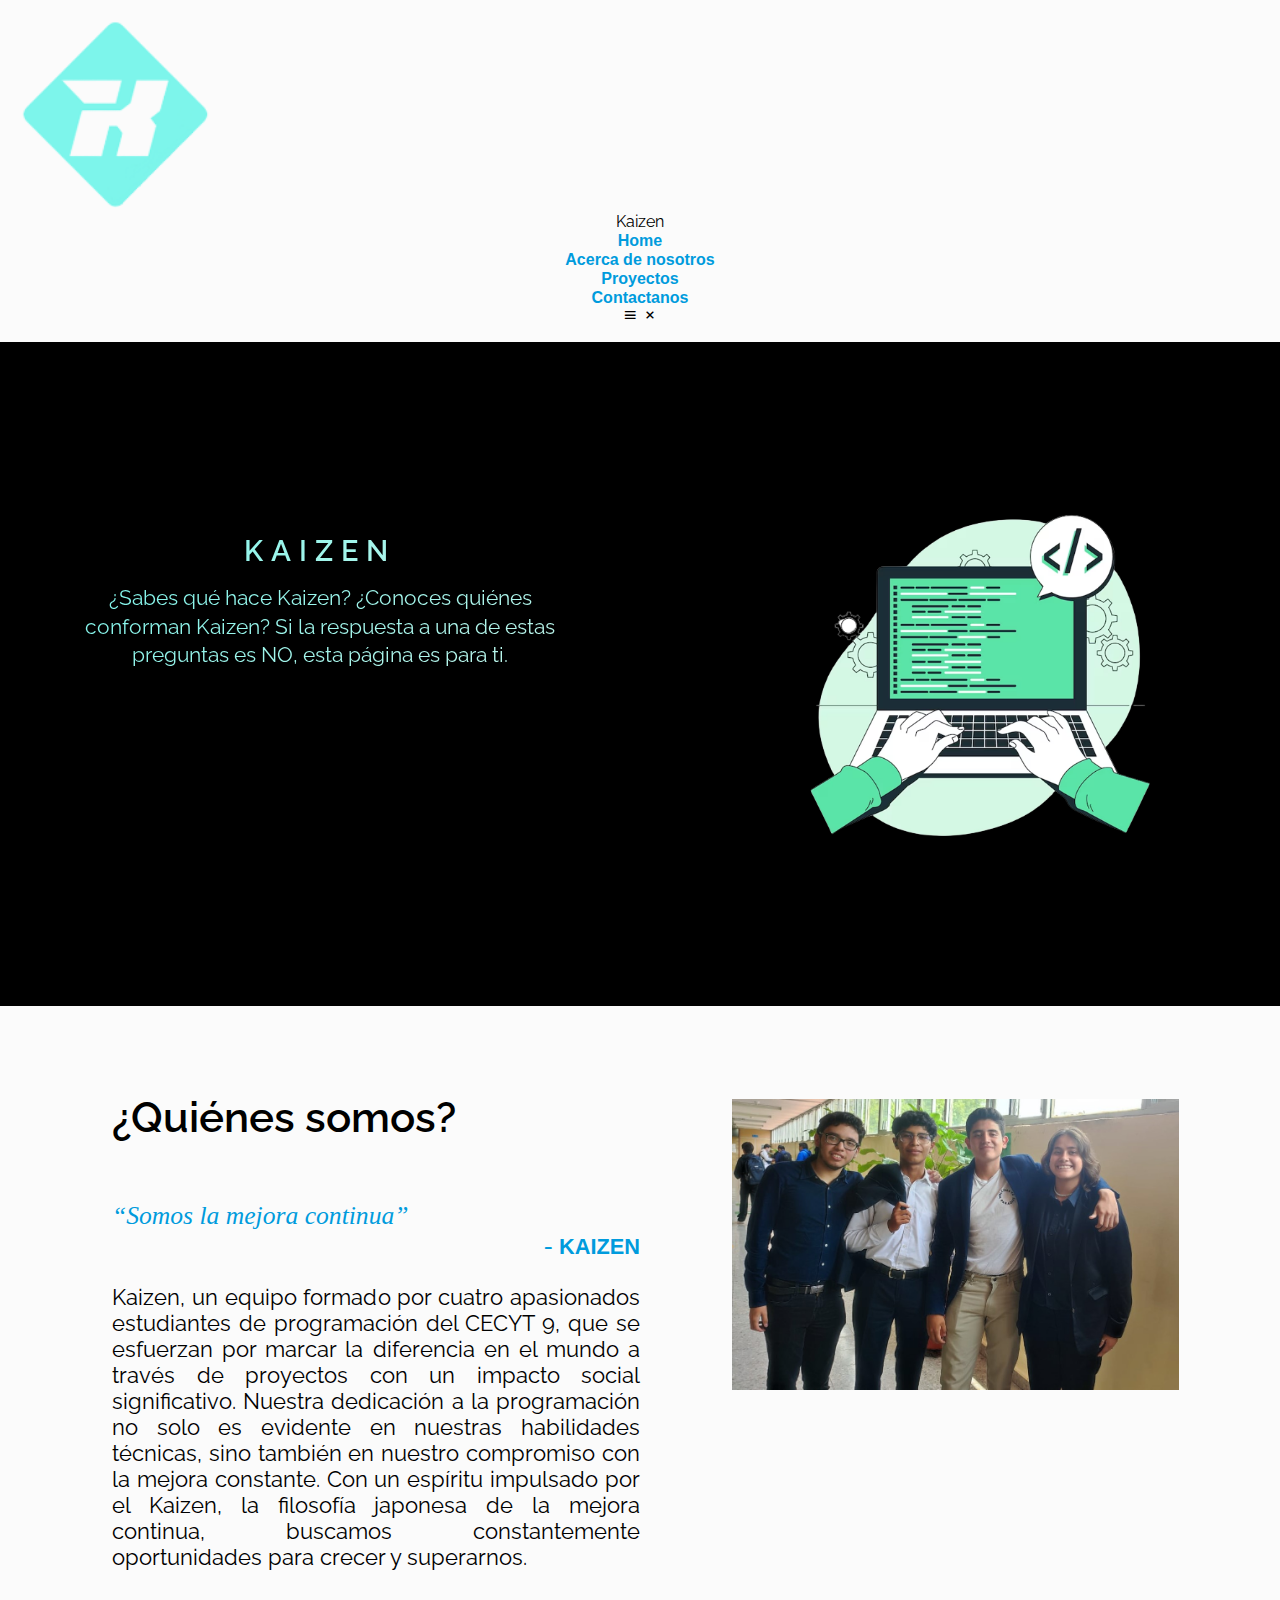
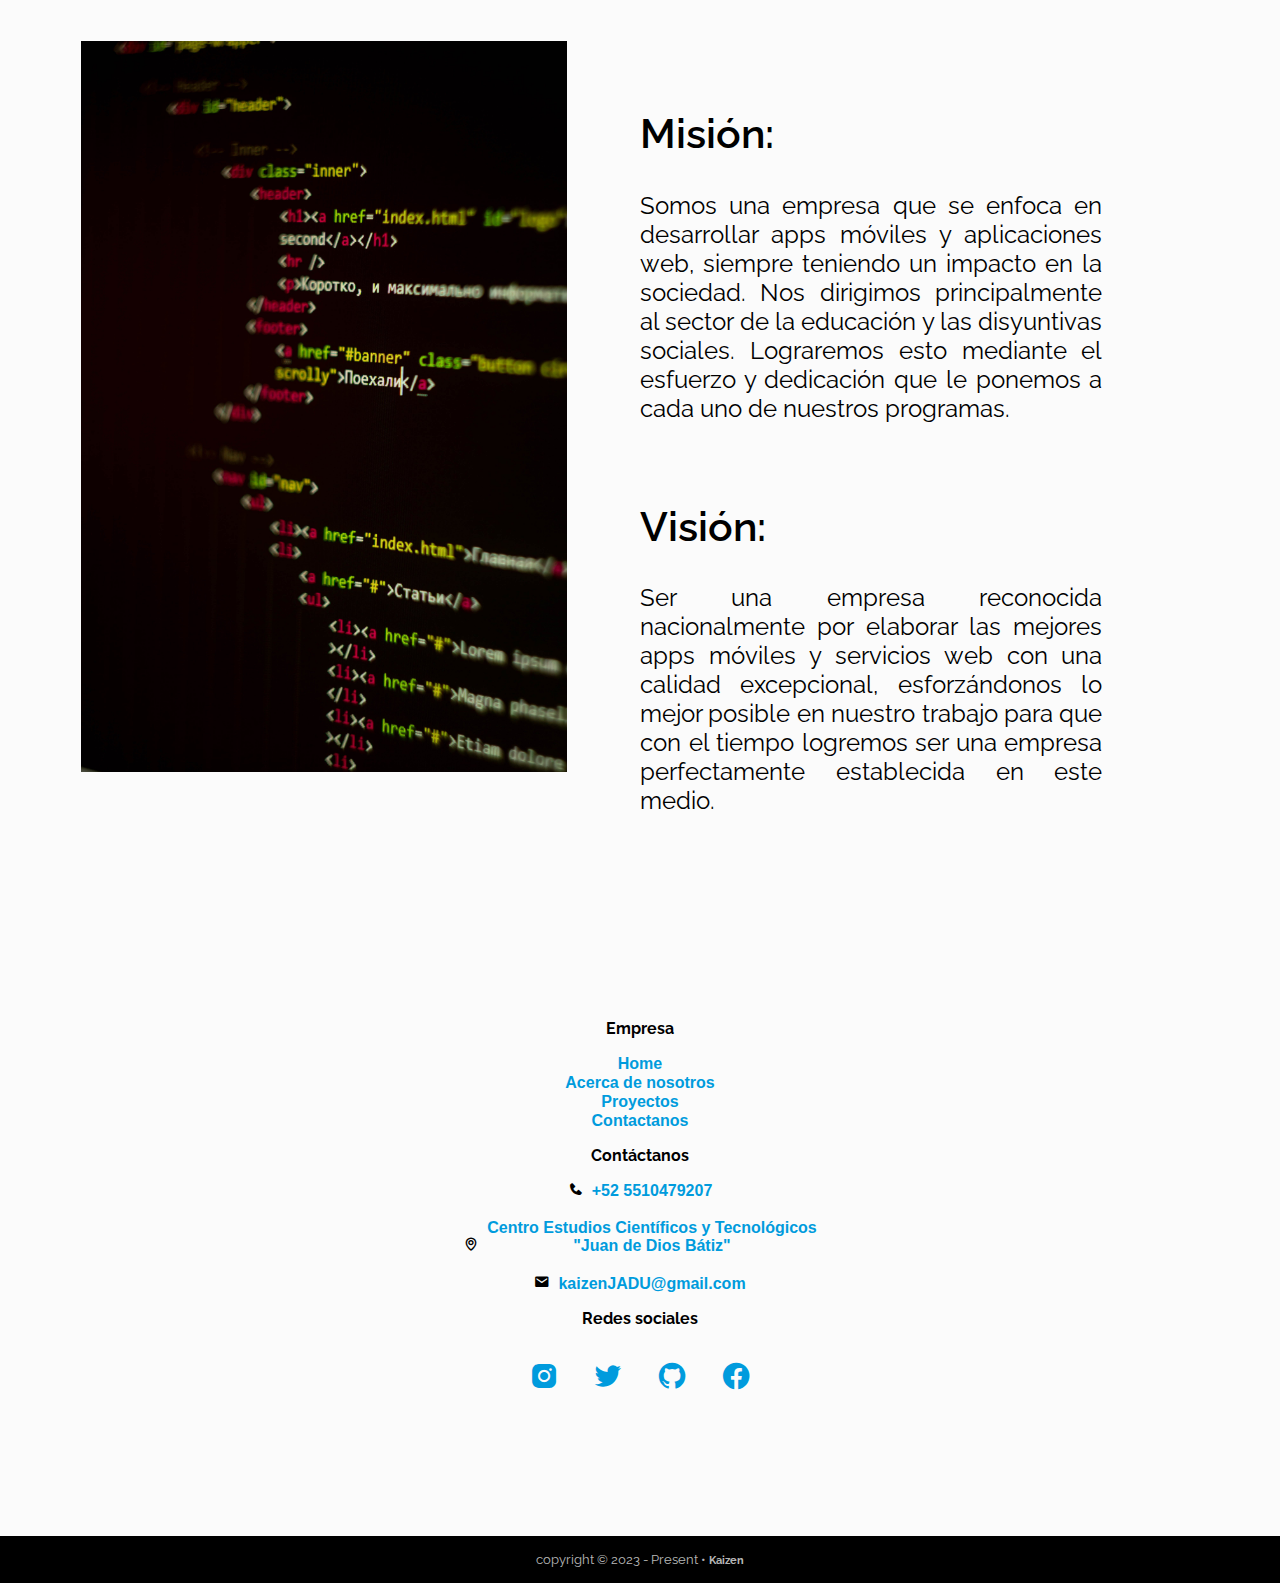
==== commit 92b9af93: "5 cambio final" ====
--- a/index.html
+++ b/index.html
@@ -22,7 +22,6 @@
                 <li class="nav-item"><a href="acercadenosotros.html" class="nav-link">Acerca de nosotros</a></li>
                 <li class="nav-item"><a href="proyectos.html" class="nav-link">Proyectos</a></li>
                 <li class="nav-item"><a href="contacto.html" class="nav-link">Contactanos</a></li>
-                <a href="signup.php" class="nav-link"><i class='bx bxs-user-circle' style="font-size: 40px;"></i></a>
             </ul>
         </nav>
         <div class="menu-toggle">
@@ -146,9 +145,10 @@
             <div class="footer-item">
                 <h2 class="footer-title">Redes sociales</h2>
                 <div class="footer-items">
-                    <h1><i class='bx bxl-instagram-alt' style="padding: 1rem;"></i><i class='bx bxl-twitter'
-                            style="padding: 1rem;"></i><i class='bx bxl-github' style="padding: 1rem;"></i><i
-                            class='bx bxl-facebook-circle' style="padding: 1rem;"></i>
+                    <h1><a href=""><i class='bx bxl-instagram-alt' style="padding: 1rem;"></i></a><a href=""><a href="">
+                        <i class='bx bxl-twitter' style="padding: 1rem;"></i></a><a href="">
+                            <i class='bx bxl-github' style="padding: 1rem;"></i></a><a href=""><i
+                            class='bx bxl-facebook-circle' style="padding: 1rem;"></i></a>
                     </h1>
 
                 </div>
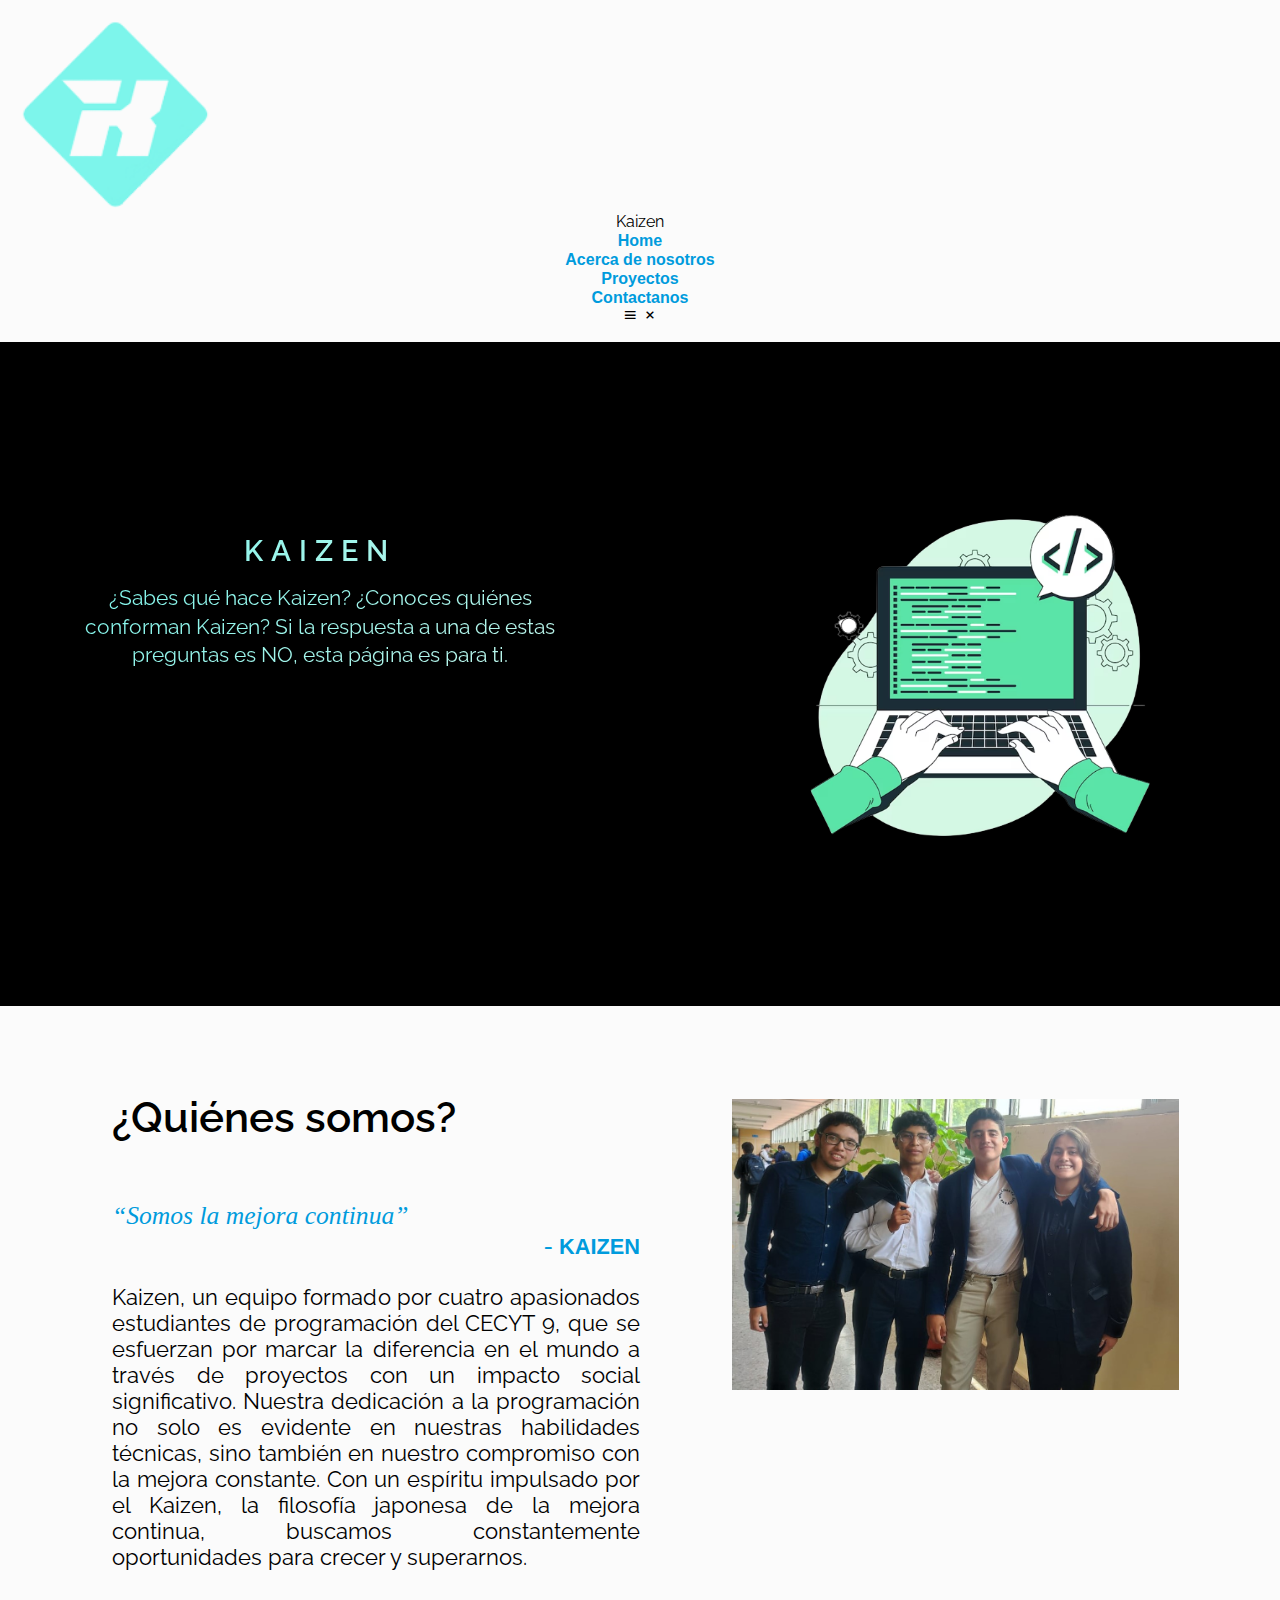
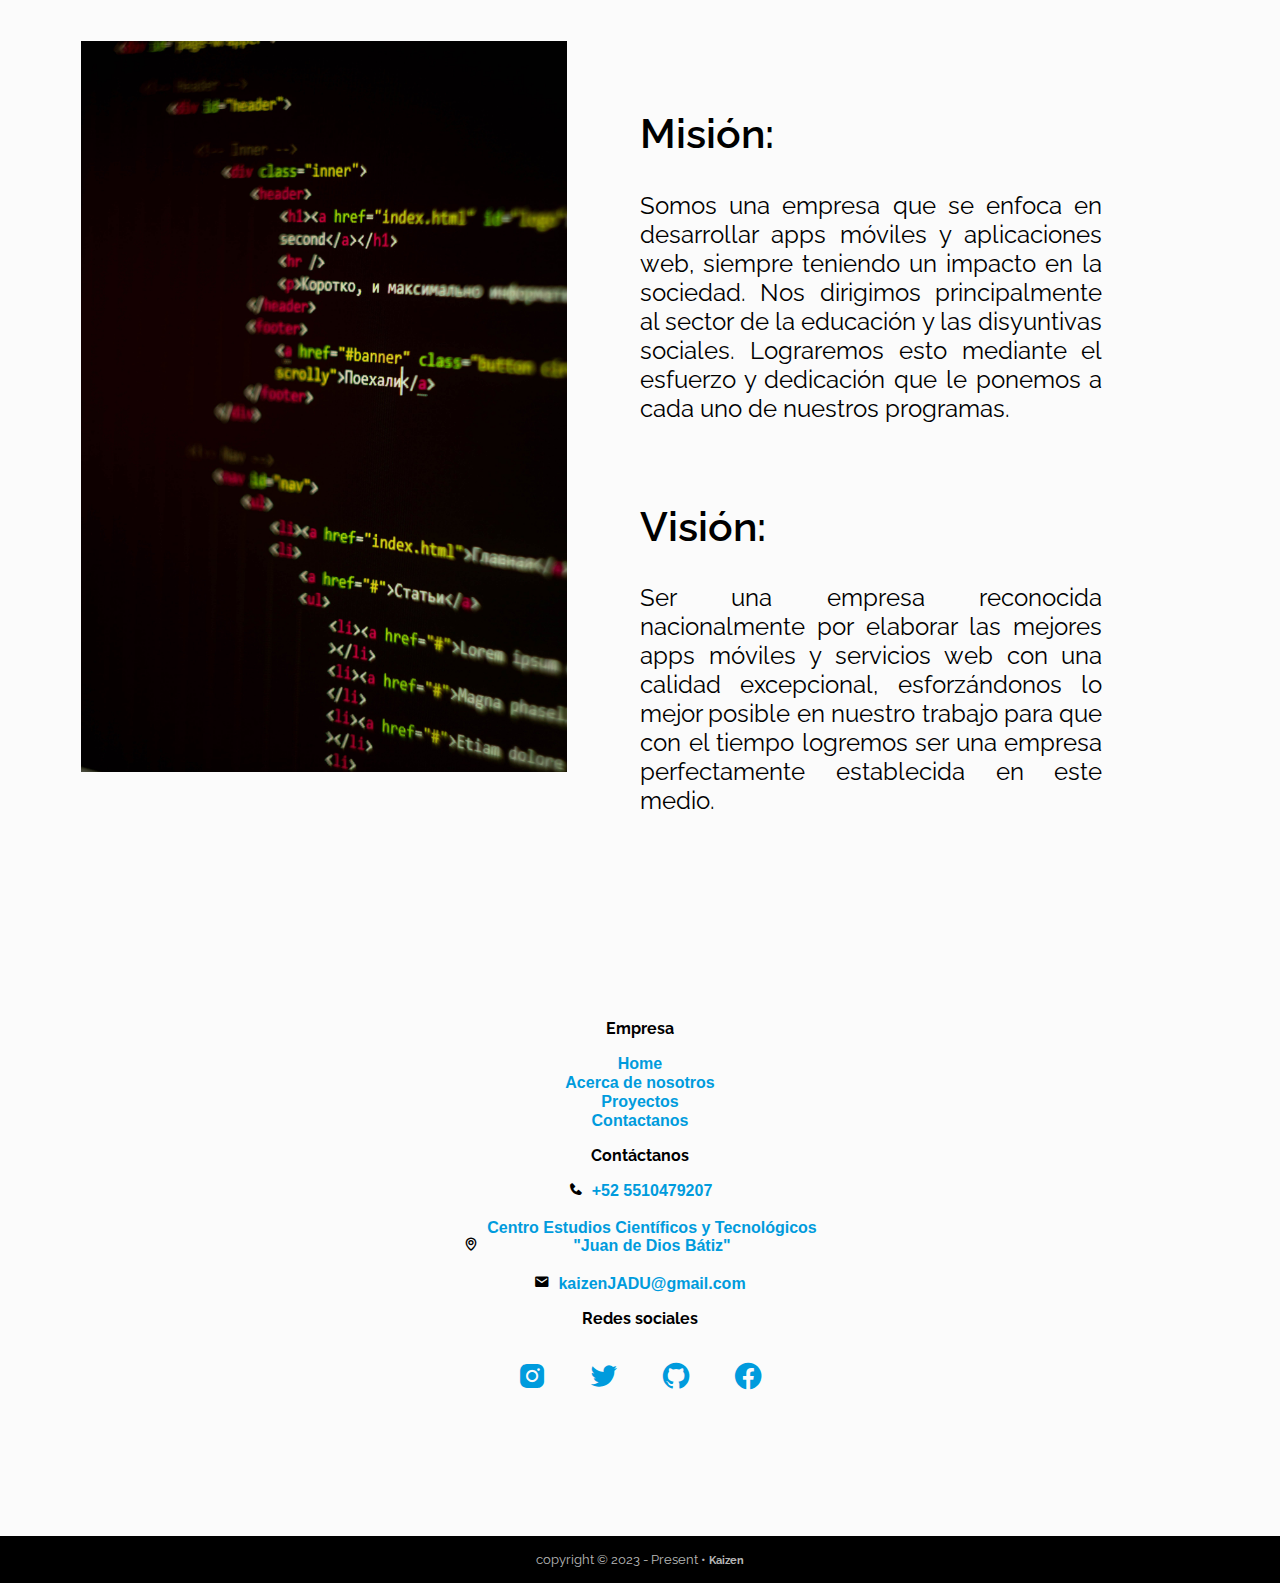
==== commit 6d194a2f: "6to cambio final" ====
--- a/index.html
+++ b/index.html
@@ -145,12 +145,11 @@
             <div class="footer-item">
                 <h2 class="footer-title">Redes sociales</h2>
                 <div class="footer-items">
-                    <h1><a href=""><i class='bx bxl-instagram-alt' style="padding: 1rem;"></i></a><a href=""><a href="">
-                        <i class='bx bxl-twitter' style="padding: 1rem;"></i></a><a href="">
-                            <i class='bx bxl-github' style="padding: 1rem;"></i></a><a href=""><i
-                            class='bx bxl-facebook-circle' style="padding: 1rem;"></i></a>
+                    <h1><a href=""><i class='bx bxl-instagram-alt' style="padding: 1rem;"></i></a>
+                        <a href=""><i class='bx bxl-twitter' style="padding: 1rem;"></i></a>
+                        <a href="https://github.com/KaizenJADU/"><i class='bx bxl-github' style="padding: 1rem;"></i></a>
+                        <a href="https://www.facebook.com/profile.php?id=100092619345456&mibextid=ZbWKwL"><i class='bx bxl-facebook-circle' style="padding: 1rem;"></i></a>
                     </h1>
-
                 </div>
             </div>
         </div>
